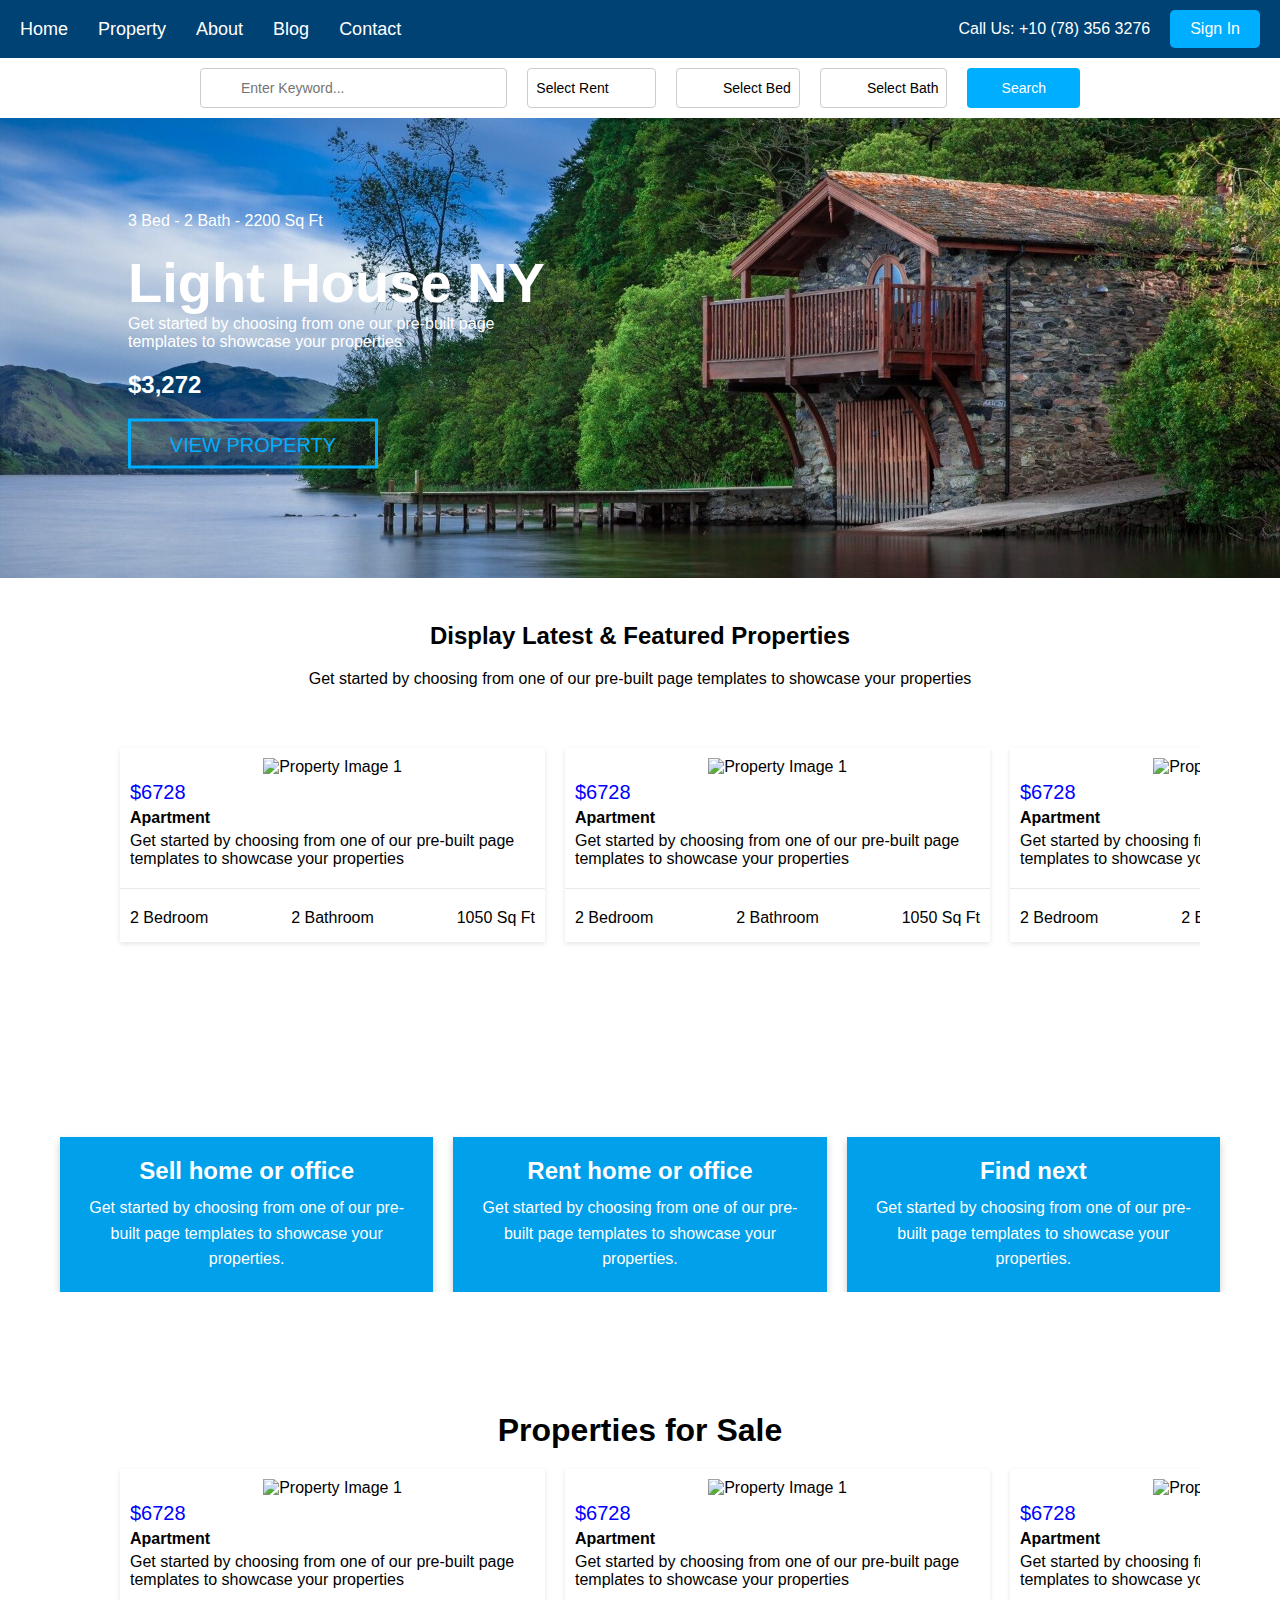
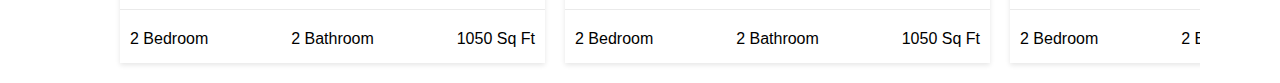
==== index.html @ e44d41e6 "added properties for sale section" ====
<!DOCTYPE html>
<html lang="en">
  <head>
    <meta charset="UTF-8" />
    <meta name="viewport" content="width=device-width, initial-scale=1.0" />
    <title>Real Estate</title>
    <link
      rel="stylesheet"
      href="https://cdnjs.cloudflare.com/ajax/libs/font-awesome/6.5.2/css/all.min.css"
      integrity="sha512-SnH5WK+bZxgPHs44uWIX+LLJAJ9/2PkPKZ5QiAj6Ta86w+fsb2TkcmfRyVX3pBnMFcV7oQPJkl9QevSCWr3W6A=="
      crossorigin="anonymous"
      referrerpolicy="no-referrer"
    />
    <link rel="stylesheet" href="./assets/style/style.css" />
  </head>
  <body>
    <header class="header">
      <nav class="main-menu">
        <ul id="navigation">
          <li><a href="index.html">Home</a></li>
          <li><a href="property.html">Property</a></li>
          <li><a href="about.html">About</a></li>
          <li><a href="blog.html">Blog</a></li>
          <li><a href="contact.html">Contact</a></li>
        </ul>
        <div class="header-contact">
          <a href="tel:+10783563276" class="header-phone"
            >Call Us: +10 (78) 356 3276</a
          >
          <a href="login.html" class="btn btn-signin">Sign In</a>
        </div>
      </nav>
    </header>
    <div class="search-area">
      <div class="input-container">
        <i class="fa-solid fa-magnifying-glass"></i>
        <input type="text" placeholder="Enter Keyword..." name="search" />
      </div>
      <div class="custom-select" id="rent-select">
        <div class="select-selected">
          <span
            >Select Rent
            <i class="fa-solid fa-caret-down"></i>
          </span>
        </div>
        <div class="select-items select-hide">
          <div>Rent1</div>
          <div>Rent2</div>
        </div>
      </div>
      <div class="custom-select" id="beds-select">
        <div class="select-selected">
          <span class="fa-solid fa-bed"></span>
          <span>Select Bed</span>
        </div>
        <div class="select-items select-hide">
          <div><span class="fa-solid fa-bed"></span> 1 Bed</div>
          <div><span class="fa-solid fa-bed"></span> 2 Beds</div>
          <div><span class="fa-solid fa-bed"></span> 3 Beds</div>
        </div>
      </div>
      <div class="custom-select" id="baths-select">
        <div class="select-selected">
          <span class="fa-solid fa-bath"></span>
          <span>Select Bath</span>
        </div>
        <div class="select-items select-hide">
          <div><span class="fa-solid fa-bath"></span> 1 Bath</div>
          <div><span class="fa-solid fa-bath"></span> 2 Baths</div>
          <div><span class="fa-solid fa-bath"></span> 3 Baths</div>
        </div>
      </div>
      <button type="submit">
        <i class="fa-solid fa-magnifying-glass"></i> Search
      </button>
    </div>
    <div class="image-container">
      <img src="./assets/images/h1_hero1.jpg" alt="" />
      <div class="image-text">
        <p>3 Bed - 2 Bath - 2200 Sq Ft</p>
        <h1>Light House NY</h1>
        <p>
          Get started by choosing from one our pre-built page <br />templates to
          showcase your properties
        </p>
        <h2>$3,272</h2>
        <button>View Property</button>
      </div>
    </div>
   
    
    <div class="properties-heading">
      <h2>Display Latest & Featured Properties</h2>
      <p>Get started by choosing from one of our pre-built page templates to showcase your properties</p>
    </div>
    <div class="properties-container">
      <div class="container">
          <div class="slider-wrapper">
            <i class="fa-solid fa-chevron-left"></i>
              <ul class="image-list">
                  <li class="image-item">
                      <img src="https://preview.colorlib.com/theme/konato/assets/img/gallery/items1.jpg" alt="Property Image 1">
                      <div class="property-info">
                          <div class="price">$6728</div>
                          <div class="type">Apartment</div>
                          <div class="description">Get started by choosing from one of our pre-built page templates to showcase your properties</div>
                         
                          <hr>
                          <div class="features">
                            <span>
                              <i class="fa-solid fa-bed"></i> 2 Bedroom</span>
                              <span><i class="fa-solid fa-bath"></i> 2 Bathroom</span>
                            <span><i class="fa-solid fa-building"></i> 1050 Sq Ft</span>
                            
                        </div>
                      </div>
                  </li><li class="image-item">
                    <img src="https://preview.colorlib.com/theme/konato/assets/img/gallery/items1.jpg" alt="Property Image 1">
                    <div class="property-info">
                        <div class="price">$6728</div>
                        <div class="type">Apartment</div>
                        <div class="description">Get started by choosing from one of our pre-built page templates to showcase your properties</div>
                       
                        <hr>
                        <div class="features">
                          <span><i class="fa-solid fa-bed"></i> 2 Bedroom</span>
                          <span><i class="fa-solid fa-bath"></i> 2 Bathroom</span>
                          <span><i class="fa-solid fa-building"></i> 1050 Sq Ft</span>
                        </div>
                    </div>
                </li>
                <li class="image-item">
                  <img src="https://preview.colorlib.com/theme/konato/assets/img/gallery/items1.jpg" alt="Property Image 1">
                  <div class="property-info">
                      <div class="price">$6728</div>
                      <div class="type">Apartment</div>
                      <div class="description">Get started by choosing from one of our pre-built page templates to showcase your properties</div>
                     
                      <hr>
                      <div class="features">
                        <span><i class="fa-solid fa-bed"></i> 2 Bedroom</span>
                        <span><i class="fa-solid fa-bath"></i> 2 Bathroom</span>
                        <span><i class="fa-solid fa-building"></i> 1050 Sq Ft</span>
                      </div>
                  </div>
              </li>
              <li class="image-item">
                <img src="https://preview.colorlib.com/theme/konato/assets/img/gallery/items1.jpg" alt="Property Image 1">
                <div class="property-info">
                    <div class="price">$6728</div>
                    <div class="type">Apartment</div>
                    <div class="description">Get started by choosing from one of our pre-built page templates to showcase your properties</div>
                    
                    <hr>
                    <div class="features">
                      <span><i class="fa-solid fa-bed"></i> 2 Bedroom</span>
                      <span><i class="fa-solid fa-bath"></i> 2 Bathroom</span>
                      <span><i class="fa-solid fa-building"></i> 1050 Sq Ft</span>
                    </div>
                </div>
            </li>
            <li class="image-item">
              <img src="https://preview.colorlib.com/theme/konato/assets/img/gallery/items1.jpg" alt="Property Image 1">
              <div class="property-info">
                  <div class="price">$6728</div>
                  <div class="type">Apartment</div>
                  <div class="description">Get started by choosing from one of our pre-built page templates to showcase your properties</div>
                  
                  <hr>
                  <div class="features">
                    <span><i class="fa-solid fa-bed"></i> 2 Bedroom</span>
                    <span><i class="fa-solid fa-bath"></i> 2 Bathroom</span>
                    <span><i class="fa-solid fa-building"></i> 1050 Sq Ft</span>
                  </div>
              </div>
          </li>
          <li class="image-item">
            <img src="https://preview.colorlib.com/theme/konato/assets/img/gallery/items1.jpg" alt="Property Image 1">
            <div class="property-info">
                <div class="price">$6728</div>
                <div class="type">Apartment</div>
                <div class="description">Get started by choosing from one of our pre-built page templates to showcase your properties</div>

                <hr>
                <div class="features">
                  <span><i class="fa-solid fa-bed"></i> 2 Bedroom</span>
                  <span><i class="fa-solid fa-bath"></i> 2 Bathroom</span>
                  <span><i class="fa-solid fa-building"></i> 1050 Sq Ft</span>
                </div>
            </div>
        </li>
      
                
              </ul>
              <i class="fa-solid fa-chevron-right"></i>
          </div>
          
      </div>
  </div>
  <section class="help-section">
    <div class="container">
      <h2 class="section-title">How we help people?</h2>
      <div class="service-boxes">
        <div class="service-box">
          <i class="fa-solid fa-building"></i>      
              <h3>Sell home or office</h3>
          <p>Get started by choosing from one of our pre-built page templates to showcase your properties.</p>
        </div>
        <div class="service-box">
          <i class="fa-solid fa-city"></i>          <h3>Rent home or office</h3>
          <p>Get started by choosing from one of our pre-built page templates to showcase your properties.</p>
        </div>
        <div class="service-box">
          <i class="fa-solid fa-landmark"></i>          <h3>Find next</h3>
          <p>Get started by choosing from one of our pre-built page templates to showcase your properties.</p>
        </div>
      </div>
    </div>
  </section>
  <section class="second">
    <h1>Properties for Sale</h1>
    <div class="properties-container">
      <div class="container">
          <div class="slider-wrapper">
            <i class="fa-solid fa-chevron-left"></i>
              <ul class="image-list">
                  <li class="image-item">
                      <img src="https://preview.colorlib.com/theme/konato/assets/img/gallery/items1.jpg" alt="Property Image 1">
                      <div class="property-info">
                          <div class="price">$6728</div>
                          <div class="type">Apartment</div>
                          <div class="description">Get started by choosing from one of our pre-built page templates to showcase your properties</div>
                         
                          <hr>
                          <div class="features">
                            <span>
                              <i class="fa-solid fa-bed"></i> 2 Bedroom</span>
                              <span><i class="fa-solid fa-bath"></i> 2 Bathroom</span>
                            <span><i class="fa-solid fa-building"></i> 1050 Sq Ft</span>
                            
                        </div>
                      </div>
                  </li><li class="image-item">
                    <img src="https://preview.colorlib.com/theme/konato/assets/img/gallery/items1.jpg" alt="Property Image 1">
                    <div class="property-info">
                        <div class="price">$6728</div>
                        <div class="type">Apartment</div>
                        <div class="description">Get started by choosing from one of our pre-built page templates to showcase your properties</div>
                       
                        <hr>
                        <div class="features">
                          <span><i class="fa-solid fa-bed"></i> 2 Bedroom</span>
                          <span><i class="fa-solid fa-bath"></i> 2 Bathroom</span>
                          <span><i class="fa-solid fa-building"></i> 1050 Sq Ft</span>
                        </div>
                    </div>
                </li>
                <li class="image-item">
                  <img src="https://preview.colorlib.com/theme/konato/assets/img/gallery/items1.jpg" alt="Property Image 1">
                  <div class="property-info">
                      <div class="price">$6728</div>
                      <div class="type">Apartment</div>
                      <div class="description">Get started by choosing from one of our pre-built page templates to showcase your properties</div>
                     
                      <hr>
                      <div class="features">
                        <span><i class="fa-solid fa-bed"></i> 2 Bedroom</span>
                        <span><i class="fa-solid fa-bath"></i> 2 Bathroom</span>
                        <span><i class="fa-solid fa-building"></i> 1050 Sq Ft</span>
                      </div>
                  </div>
              </li>
              <li class="image-item">
                <img src="https://preview.colorlib.com/theme/konato/assets/img/gallery/items1.jpg" alt="Property Image 1">
                <div class="property-info">
                    <div class="price">$6728</div>
                    <div class="type">Apartment</div>
                    <div class="description">Get started by choosing from one of our pre-built page templates to showcase your properties</div>
                    
                    <hr>
                    <div class="features">
                      <span><i class="fa-solid fa-bed"></i> 2 Bedroom</span>
                      <span><i class="fa-solid fa-bath"></i> 2 Bathroom</span>
                      <span><i class="fa-solid fa-building"></i> 1050 Sq Ft</span>
                    </div>
                </div>
            </li>
            <li class="image-item">
              <img src="https://preview.colorlib.com/theme/konato/assets/img/gallery/items1.jpg" alt="Property Image 1">
              <div class="property-info">
                  <div class="price">$6728</div>
                  <div class="type">Apartment</div>
                  <div class="description">Get started by choosing from one of our pre-built page templates to showcase your properties</div>
                  
                  <hr>
                  <div class="features">
                    <span><i class="fa-solid fa-bed"></i> 2 Bedroom</span>
                    <span><i class="fa-solid fa-bath"></i> 2 Bathroom</span>
                    <span><i class="fa-solid fa-building"></i> 1050 Sq Ft</span>
                  </div>
              </div>
          </li>
          <li class="image-item">
            <img src="https://preview.colorlib.com/theme/konato/assets/img/gallery/items1.jpg" alt="Property Image 1">
            <div class="property-info">
                <div class="price">$6728</div>
                <div class="type">Apartment</div>
                <div class="description">Get started by choosing from one of our pre-built page templates to showcase your properties</div>

                <hr>
                <div class="features">
                  <span><i class="fa-solid fa-bed"></i> 2 Bedroom</span>
                  <span><i class="fa-solid fa-bath"></i> 2 Bathroom</span>
                  <span><i class="fa-solid fa-building"></i> 1050 Sq Ft</span>
                </div>
            </div>
        </li>
      
                
              </ul>
              <i class="fa-solid fa-chevron-right"></i>
          </div>
          
      </div>
  </div>
  </section>
    <script src="./assets/script.js"></script>
  </body>
</html>
---- assets/style/style.css ----
* {
  margin: 0;
  padding: 0;
  box-sizing: border-box;
  font-family: Arial, Helvetica, sans-serif;
}

.header {
  background-color: #004274;
  padding: 10px 20px;
}

.main-menu {
  display: flex;
  justify-content: space-between;
  align-items: center;
}

#navigation {
  list-style: none;
  display: flex;
  align-items: center;
}

#navigation li {
  margin-right: 30px;
}

#navigation li a {
  color: #fff;
  text-decoration: none;
  font-size: 18px;
}

.header-contact {
  display: flex;
  align-items: center;
}

.header-phone,
.btn-signin {
  color: #fff;
  text-decoration: none;
}

.header-phone {
  margin-right: 20px;
}

.btn-signin {
  background-color: #00aeff;
  padding: 10px 20px;
  border-radius: 5px;
}

#navigation li a:hover,
.btn-signin:hover {
  background-color: #00aeff;
}

.search-area {
  padding: 10px;
  display: flex;
  justify-content: space-between;
  align-items: center;
  gap: 20px;
  margin: 0 auto;
  max-width: 900px;
}

.input-container {
  position: relative;
  flex-grow: 2;
}

.input-container .fa-magnifying-glass {
  position: absolute;
  left: 10px;
  top: 50%;
  transform: translateY(-50%);
  color: #ccc;
}

.search-area input[type="text"] {
  padding: 8px 8px 8px 30px;
  border: 1px solid #ccc;
  font-size: 14px;
  padding-left: 40px;
  width: 100%;
  border-radius: 4px;
  height: 40px;
}

.custom-select {
  position: relative;
  min-width: 100px;
  flex-grow: 1;
}

.select-selected {
  padding: 8px;
  height: 40px;
  border-radius: 4px;

  border: 1px solid #ccc;
  background-color: #ffffff;
  display: flex;
  align-items: center;
  justify-content: space-between;
  font-size: 14px;
  cursor: pointer;
}

.custom-select:hover .select-items {
  display: block;
}

.select-items {
  display: none;
  position: absolute;
  background-color: #fff;
  border: 1px solid #ccc;
  border-radius: 4px;
  box-shadow: 0 4px 8px rgba(0, 0, 0, 0.2);
  z-index: 99;
  top: 100%;
  width: 100%;
  left: 0;
  max-height: 120px;
  overflow-y: auto;
}

.select-items div {
  height: auto;
  padding: 8px;
  cursor: pointer;
}

.select-items div:hover {
  background-color: rgba(0, 0, 0, 0.1);
}

.search-area button {
  background-color: #00aeff;
  color: white;
  border: none;
  padding: 8px 15px;
  height: 40px;
  border-radius: 4px;
  cursor: pointer;
  font-size: 14px;
  flex-grow: 1;
}

.search-area button:hover {
  background-color: #00aeff;
}
.image-container {
  position: relative;
  width: 100%;
}

.image-container img {
  width: 100%;
  height: auto;
}

.image-text {
  position: absolute;
  top: 50%;
  left: 10%;
  transform: translateY(-50%);
  color: white;
  text-align: left;
}

.image-text h1 {
  font-size: 3.5em;
}
.image-text .image-text h1,
.image-text p,
.image-text h2,
.image-text button {
  margin-bottom: 20px;
}

.image-text button {
  display: block;
  width: 250px;
  height: 50px;
  line-height: 46px;
  text-decoration: none;
  text-align: center;
  border: 3px solid #00aeff;
  color: #00aeff;
  font-size: 20px;
  font-family: arial;
  position: relative;
  overflow: hidden;
  background: transparent;
  text-transform: uppercase;
  transition: all 0.35s;
}

.image-text button:before,
.image-text button:after {
  position: absolute;
  content: "";
  width: 100%;
  height: 100%;
  top: -100%;
  left: 0;
  background: #00aeff;
  z-index: -1;
  transition: all 0.35s;
}

.image-text button:before {
  opacity: 0.5;
}

.image-text button:after {
  transition-delay: 0.2s;
}

.image-text button:hover {
  color: #fff;
}
.properties-heading{
  text-align: center;
  margin: 40px 0;
p{
  margin-top: 20px;
}

}

.image-text button:hover:before,
.image-text button:hover:after {
  top: 0;
}
.container {
  max-width: 1200px;
  margin: auto;
  overflow: hidden;
  position: relative;
}

.slider-wrapper {
  display: flex;
  align-items: center;
  position: relative;
  margin: 0 20px; 
}

.image-list {
  display: flex;
  overflow-x: auto;
  padding: 20px 40px; 
  align-items: center;
  gap: 20px;
}

.image-list::-webkit-scrollbar {
  display: none;
}

.image-item {
  flex: 0 0 auto;
  width: 425px;
  box-shadow: 0 2px 5px rgba(0, 0, 0, 0.1);
  padding: 10px;
  display: flex;
  flex-direction: column;
  align-items: center;
  justify-content: space-between;
}

.property-info {
  text-align: left;
  /* width: 100%; */
}
.property-info hr {
  width: calc(100% + 20px); 
  margin-left: -10px; 
  border: 0;
  height: 1px;
  background-color: #eaeaea; 
  margin-top: 20px; 
  margin-bottom: 20px; 
}
.price, .type, .description, .features {
  margin-bottom: 5px;
  margin-top: 5px;
}
.price{
  color: blue;
  font-size: 20px;
}
.type{
  font-weight: bolder;
}
.fa-chevron-left, .fa-chevron-right {
  position: absolute;
  top: 50%;
  z-index: 5;
  color: #000;
  font-size: 24px;
  cursor: pointer;
  user-select: none; 
  transform: translateY(-50%);
}
.features{
  display: flex;
  justify-content: space-between;
  span{
    font-weight: lighter;
  }
}
/* .hr {
  width: 100%; 
  border-top: 1px solid #ccc;
  margin-top: 10px;
} */

.fa-chevron-left {
  left: -20px; 
}

.fa-chevron-right {
  right: -20px; 
}
@media only screen and (max-width: 1023px) {
  .slider-wrapper {
    margin: 0; 
  }

  .image-list {
    padding: 20px 20px; 
  }

  .image-item {
    width: 100%; 
  }

  .fa-chevron-left, .fa-chevron-right {
    font-size: 20px; 
    left: 10px; 
    right: 10px;
  }
}
.help-section {
  margin-top: 50px;
  background: url('https://linkplay.co/image/solutions/homeaudio/roxanne-joncas-582452-unsplash-1920x540-overlay.jpg') no-repeat center center/cover;
  color: white;
  padding: 50px 0;
  text-align: center;
}

.container {
  max-width: 1200px;
  margin: 0 auto;
  padding: 0 20px;
}

.section-title {
  margin-bottom: 30px;
  font-size: 2.5rem;
}

.service-boxes {
  display: flex;
  justify-content: center; 
  align-items: stretch; 
margin: -10px;
}

.service-box {
  background-color: #00A0EB; 
  padding: 20px; 
  margin: 10px; 
  flex-basis: calc(33.333% - 20px); 
  box-shadow: 0 4px 8px rgba(0, 0, 0, 0.2); 
  color: white; 
  transition: transform 0.3s ease; 
}

.service-box:hover {
  transform: translateY(-5px); 
  box-shadow: 0 10px 20px rgba(0, 0, 0, 0.3); 
}



.service-box i {
  font-size: 4rem; 
  margin-bottom: 15px; 
  color: white; 
}
.service-icon {
  max-width: 100px;
  margin-bottom: 10px;
}

.service-box h3 {
  font-size: 1.5rem;
  margin-bottom: 10px;
}

.service-box p {
  font-size: 1rem;
  line-height: 1.6;
}

@media (max-width: 960px) {
  .service-boxes {
    flex-direction: column;
  }
  
  .service-box {
    margin-bottom: 20px;
  }
}
.second{
  text-align: center;
  margin-top: 70px;
  h1{
    font-size: xx-large;
  }
}
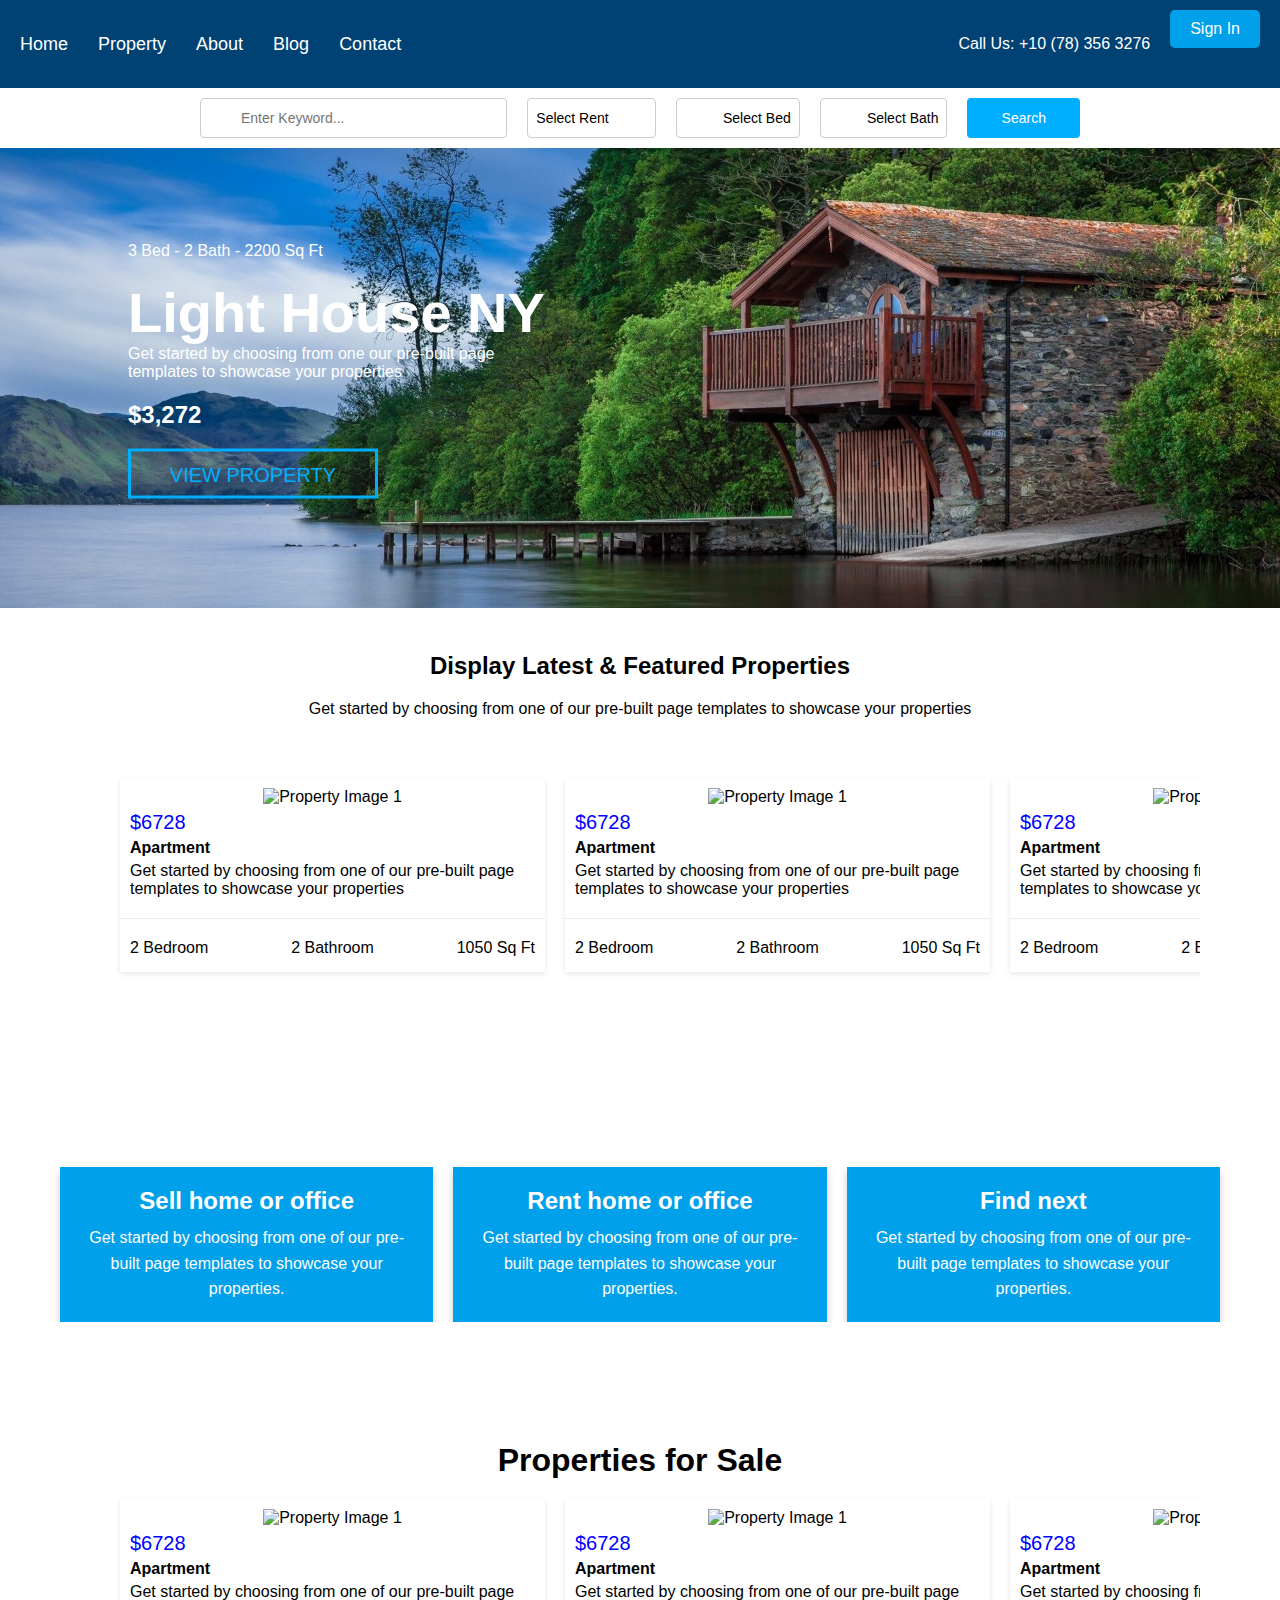
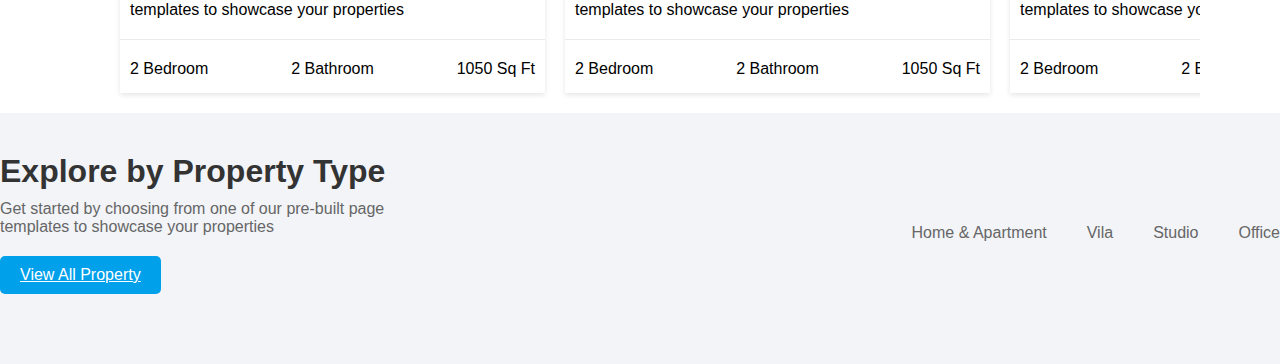
==== commit e59e2e41: "added new section" ====
--- a/index.html
+++ b/index.html
@@ -324,6 +324,34 @@
       </div>
   </div>
   </section>
+  <div class="explore-section">
+    <div class="content">
+      <h2>Explore by Property Type</h2>
+      <p>Get started by choosing from one of our pre-built page <br> templates to showcase your properties</p>
+      <a href="#" class="btn">View All Property</a>
+    </div>
+  
+  
+    <div class="property-types">
+      <div class="property-item">
+        <i class="fa-solid fa-house"></i>      
+          <p>Home & Apartment</p>
+      </div>
+      <div class="property-item">
+        <i class="fa-regular fa-building"></i>
+        <p>Vila</p>
+      </div>
+      <div class="property-item">
+        <i class="fa-solid fa-microphone-lines"></i>
+                <p>Studio</p>
+      </div>
+      <div class="property-item">
+        <i class="fa-solid fa-briefcase"></i>  
+              <p>Office</p>
+      </div>
+    </div>
+  </div>
+  
     <script src="./assets/script.js"></script>
   </body>
 </html>
--- a/assets/style/style.css
+++ b/assets/style/style.css
@@ -427,4 +427,81 @@
   h1{
     font-size: xx-large;
   }
+}
+.explore-section {
+  background-color: #F2F4F8;
+  padding: 40px 0;
+  display: flex;
+  align-items: center;
+  justify-content: space-between;
+}
+
+.explore-section .content {
+  text-align: left;
+  max-width: 50%;
+}
+
+.explore-section h2 {
+  color: #333;
+  font-size: 2rem;
+  margin-bottom: 10px;
+}
+
+.explore-section p {
+  color: #666;
+  margin-bottom: 20px;
+}
+
+.btn {
+  display: inline-block;
+  background-color: #00A0EB;
+  color: white;
+  padding: 10px 20px;
+  margin-bottom: 30px;
+  border-radius: 5px;
+  text-align: center;
+  transition: background-color 0.3s ease;
+}
+
+.btn:hover {
+  background-color: #008dcf;
+}
+
+.property-types {
+  display: flex;
+  flex-wrap: wrap;
+  gap: 40px;
+  max-width: 50%;
+  justify-content: flex-start;
+}
+
+.property-item {
+  display: flex;
+  flex-direction: column;
+  align-items: center;
+}
+
+.property-item i {
+  font-size: 3rem;
+  margin-bottom: 10px;
+}
+
+.property-item p {
+  text-align: center;
+}
+
+@media (max-width: 768px) {
+  .explore-section {
+    flex-direction: column;
+  }
+
+  .explore-section .content,
+  .property-types {
+    max-width: 100%;
+    text-align: center;
+  }
+
+  .property-types {
+    justify-content: center;
+  }
 }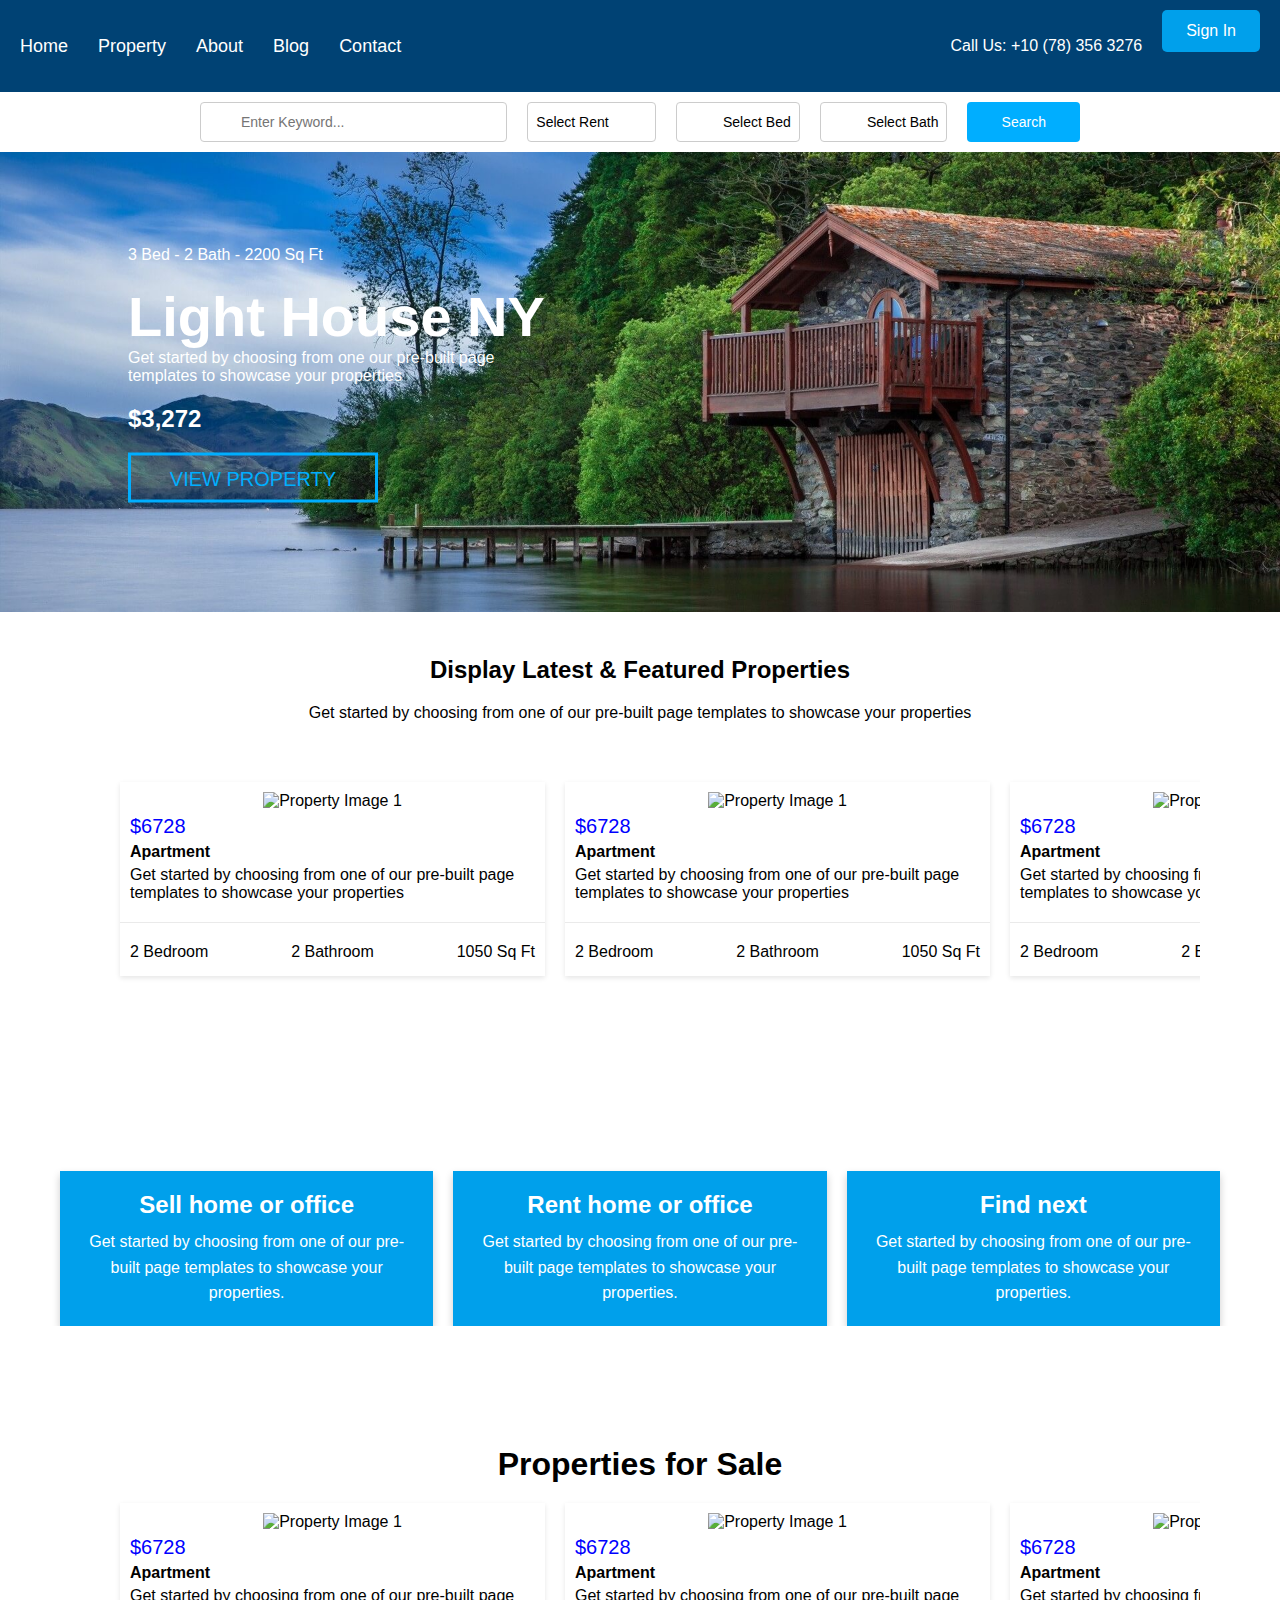
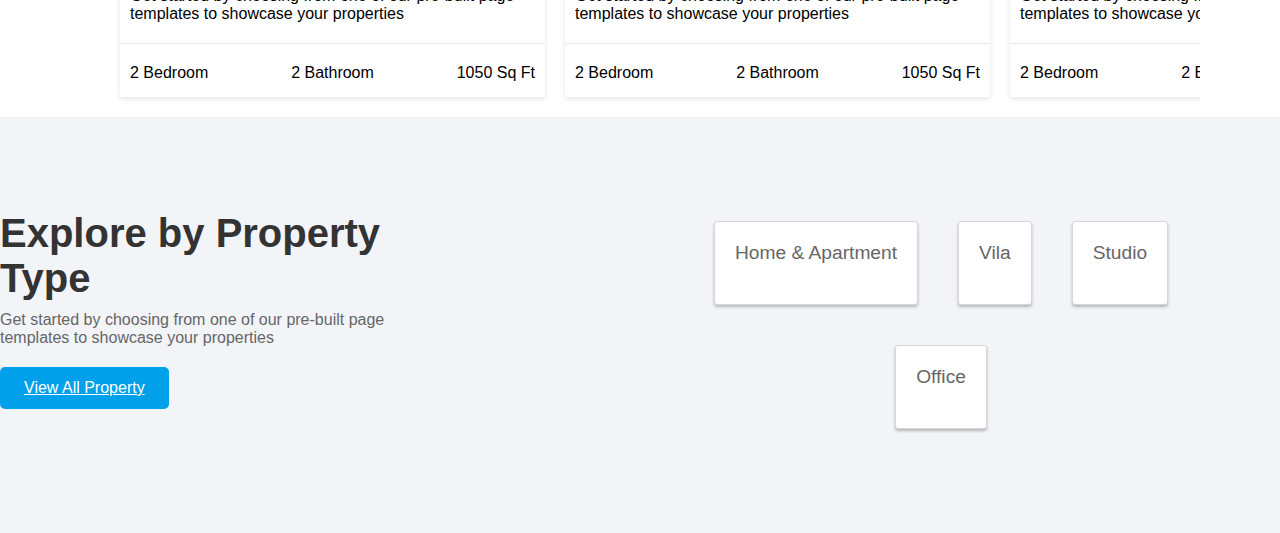
==== commit 6ecd0753: "added new section2" ====
--- a/index.html
+++ b/index.html
@@ -11,6 +11,8 @@
       crossorigin="anonymous"
       referrerpolicy="no-referrer"
     />
+    <link href="https://fonts.googleapis.com/css?family=Inconsolata" rel="stylesheet">
+
     <link rel="stylesheet" href="./assets/style/style.css" />
   </head>
   <body>
@@ -324,33 +326,33 @@
       </div>
   </div>
   </section>
-  <div class="explore-section">
+<div class="explore-section">
     <div class="content">
-      <h2>Explore by Property Type</h2>
-      <p>Get started by choosing from one of our pre-built page <br> templates to showcase your properties</p>
-      <a href="#" class="btn">View All Property</a>
-    </div>
-  
-  
+        <h2>Explore by Property Type</h2>
+        <p>Get started by choosing from one of our pre-built page <br> templates to showcase your properties</p>
+        <a href="#" class="btn">View All Property</a>
+    </div>
+
     <div class="property-types">
-      <div class="property-item">
-        <i class="fa-solid fa-house"></i>      
-          <p>Home & Apartment</p>
-      </div>
-      <div class="property-item">
-        <i class="fa-regular fa-building"></i>
-        <p>Vila</p>
-      </div>
-      <div class="property-item">
-        <i class="fa-solid fa-microphone-lines"></i>
-                <p>Studio</p>
-      </div>
-      <div class="property-item">
-        <i class="fa-solid fa-briefcase"></i>  
-              <p>Office</p>
-      </div>
-    </div>
-  </div>
+        <div class="property-item">
+            <i class="fa-solid fa-house"></i>      
+            <p>Home & Apartment</p>
+        </div>
+        <div class="property-item">
+            <i class="fa-regular fa-building"></i>
+            <p>Vila</p>
+        </div>
+        <div class="property-item">
+            <i class="fa-solid fa-microphone-lines"></i>
+            <p>Studio</p>
+        </div>
+        <div class="property-item">
+            <i class="fa-solid fa-briefcase"></i>  
+            <p>Office</p>
+        </div>
+    </div>
+</div>
+
   
     <script src="./assets/script.js"></script>
   </body>
--- a/assets/style/style.css
+++ b/assets/style/style.css
@@ -432,8 +432,9 @@
   background-color: #F2F4F8;
   padding: 40px 0;
   display: flex;
-  align-items: center;
-  justify-content: space-between;
+  gap: 150px;
+  align-items: center;
+  justify-content: center;
 }
 
 .explore-section .content {
@@ -443,7 +444,7 @@
 
 .explore-section h2 {
   color: #333;
-  font-size: 2rem;
+  font-size: 2.5rem; 
   margin-bottom: 10px;
 }
 
@@ -456,7 +457,7 @@
   display: inline-block;
   background-color: #00A0EB;
   color: white;
-  padding: 10px 20px;
+  padding: 12px 24px;
   margin-bottom: 30px;
   border-radius: 5px;
   text-align: center;
@@ -468,26 +469,44 @@
 }
 
 .property-types {
+  
   display: flex;
   flex-wrap: wrap;
   gap: 40px;
   max-width: 50%;
-  justify-content: flex-start;
+  justify-content: center;
+  margin: 5%; 
 }
 
 .property-item {
-  display: flex;
-  flex-direction: column;
-  align-items: center;
+  background: white;
+  padding: 20px;
+  border: 1px solid #d6d6d6;
+  border-radius: 3px;
+  transition: transform 0.2s, filter 0.2s, opacity 0.2s;
+  box-shadow: 0 2px 3px rgba(0, 0, 0, 0.25);
 }
 
 .property-item i {
-  font-size: 3rem;
+  font-size: 3.5rem;
   margin-bottom: 10px;
 }
 
 .property-item p {
   text-align: center;
+  font-size: 1.2rem; 
+}
+.property-types:hover .property-item {
+  filter: blur(3px);
+  opacity: 0.5;
+  transform: scale(0.98);
+  box-shadow: none;
+}
+.property-types .property-item:hover {
+  transform: scale(1);
+  filter: blur(0px);
+  opacity: 1;
+  box-shadow: 0 8px 20px rgba(0, 0, 0, 0.125);
 }
 
 @media (max-width: 768px) {
@@ -504,4 +523,4 @@
   .property-types {
     justify-content: center;
   }
-}+}
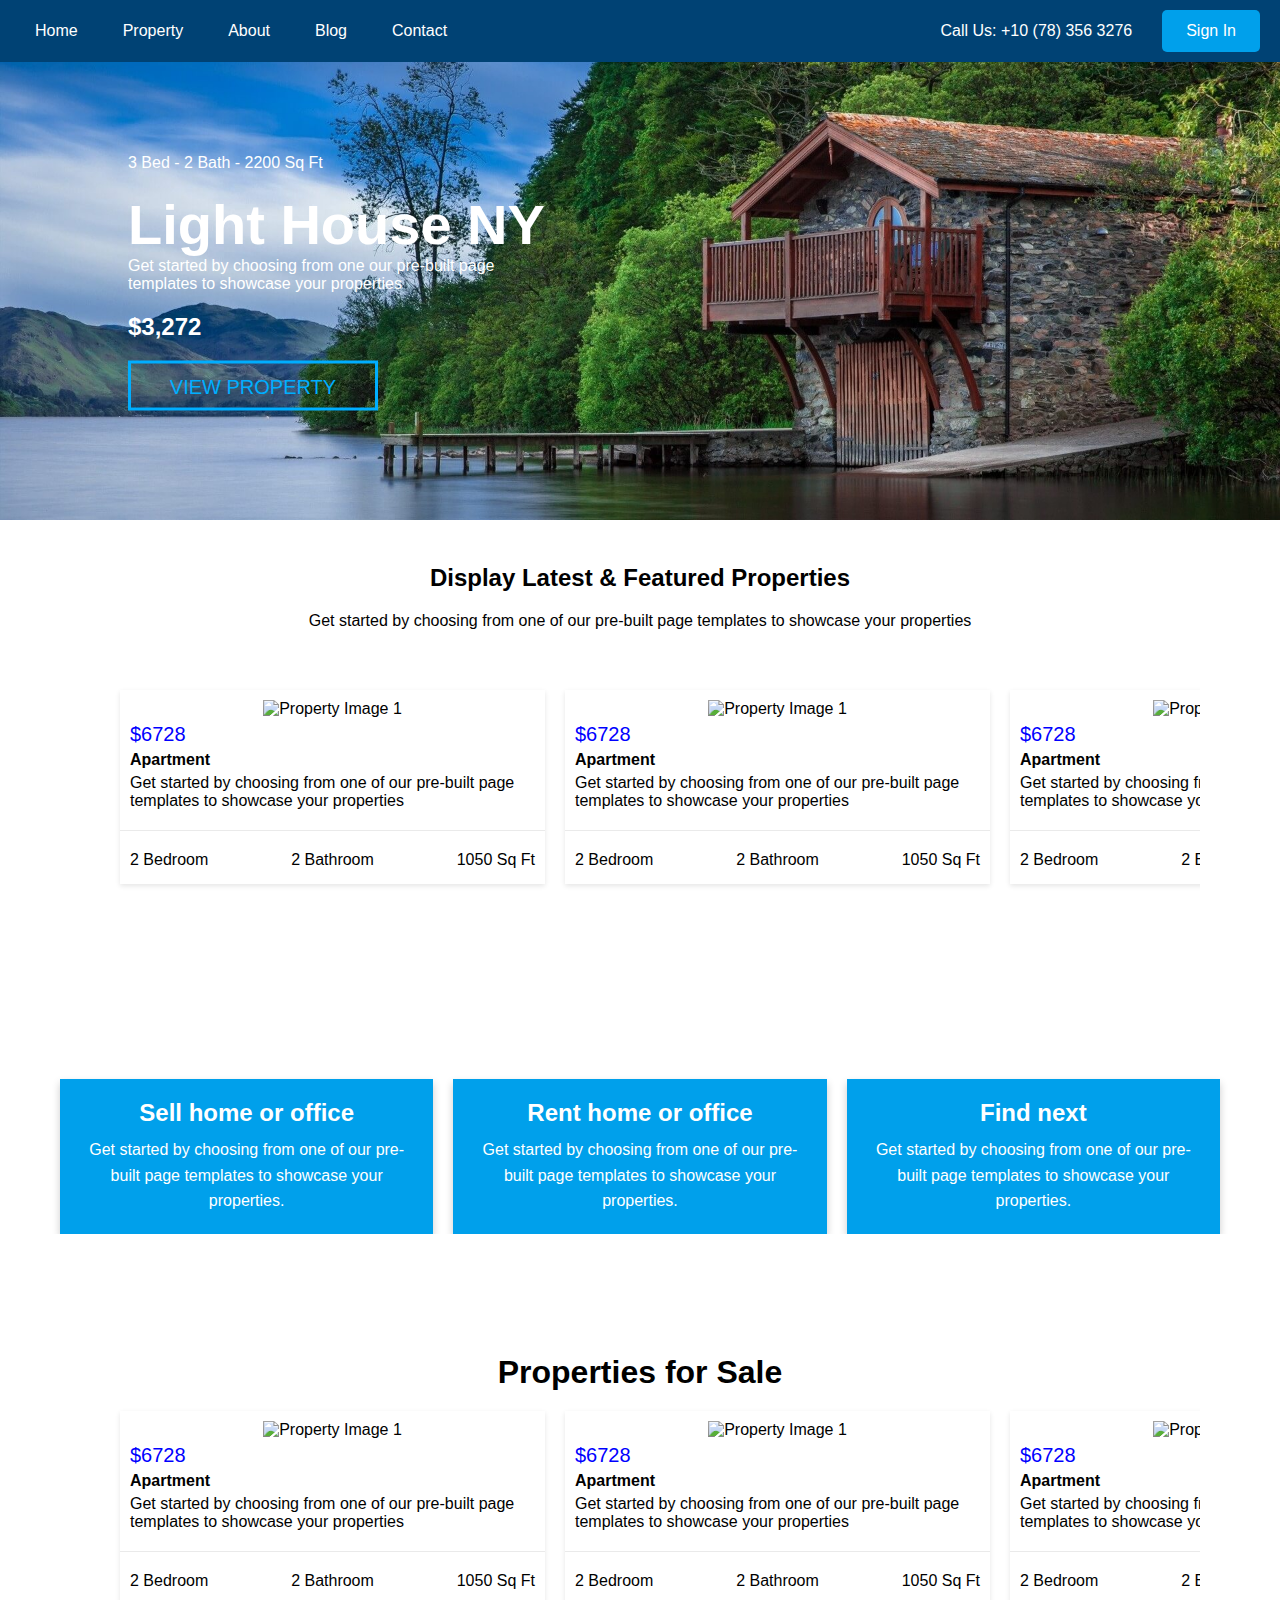
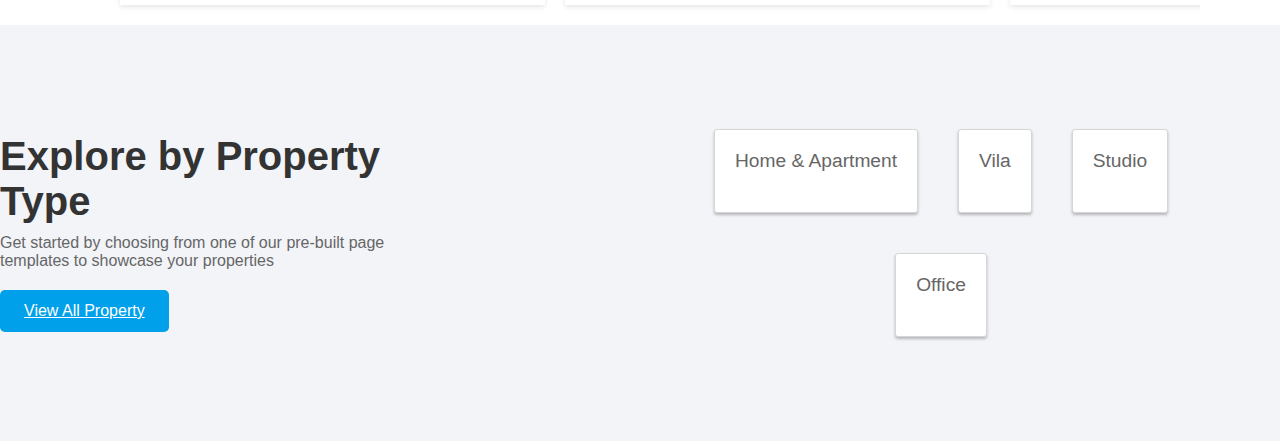
==== commit 4711a3fb: "fixed issue with header" ====
--- a/index.html
+++ b/index.html
@@ -29,7 +29,7 @@
           <a href="tel:+10783563276" class="header-phone"
             >Call Us: +10 (78) 356 3276</a
           >
-          <a href="login.html" class="btn btn-signin">Sign In</a>
+          <a href="login.html" class="btn sign-in-button">Sign In</a>
         </div>
       </nav>
     </header>
--- a/assets/style/style.css
+++ b/assets/style/style.css
@@ -4,10 +4,17 @@
   box-sizing: border-box;
   font-family: Arial, Helvetica, sans-serif;
 }
-
+.body{
+  padding-top: 60px;
+}
 .header {
   background-color: #004274;
   padding: 10px 20px;
+  position: fixed;
+  width: 100%;
+  top: 0;
+  left: 0;
+  z-index: 1000;
 }
 
 .main-menu {
@@ -17,19 +24,19 @@
 }
 
 #navigation {
+  display: flex;
+  align-items: center;
   list-style: none;
-  display: flex;
-  align-items: center;
 }
 
 #navigation li {
-  margin-right: 30px;
+  margin-right: 15px;
 }
 
 #navigation li a {
   color: #fff;
   text-decoration: none;
-  font-size: 18px;
+  padding: 5px 15px; /* Uniform padding to help alignment */
 }
 
 .header-contact {
@@ -38,25 +45,26 @@
 }
 
 .header-phone,
-.btn-signin {
+.sign-in-button { /* Unique class */
   color: #fff;
   text-decoration: none;
+  padding: 5px 10px;
 }
 
 .header-phone {
   margin-right: 20px;
 }
 
-.btn-signin {
+.sign-in-button { /* Ensuring unique styling for the sign-in button */
   background-color: #00aeff;
-  padding: 10px 20px;
   border-radius: 5px;
-}
-
-#navigation li a:hover,
-.btn-signin:hover {
-  background-color: #00aeff;
-}
+  padding: 5px 15px; /* Consistent with link padding for uniform appearance */
+}
+
+.sign-in-button:hover {
+  background-color: #008dcf; /* Darker shade on hover */
+}
+
 
 .search-area {
   padding: 10px;
@@ -458,7 +466,6 @@
   background-color: #00A0EB;
   color: white;
   padding: 12px 24px;
-  margin-bottom: 30px;
   border-radius: 5px;
   text-align: center;
   transition: background-color 0.3s ease;
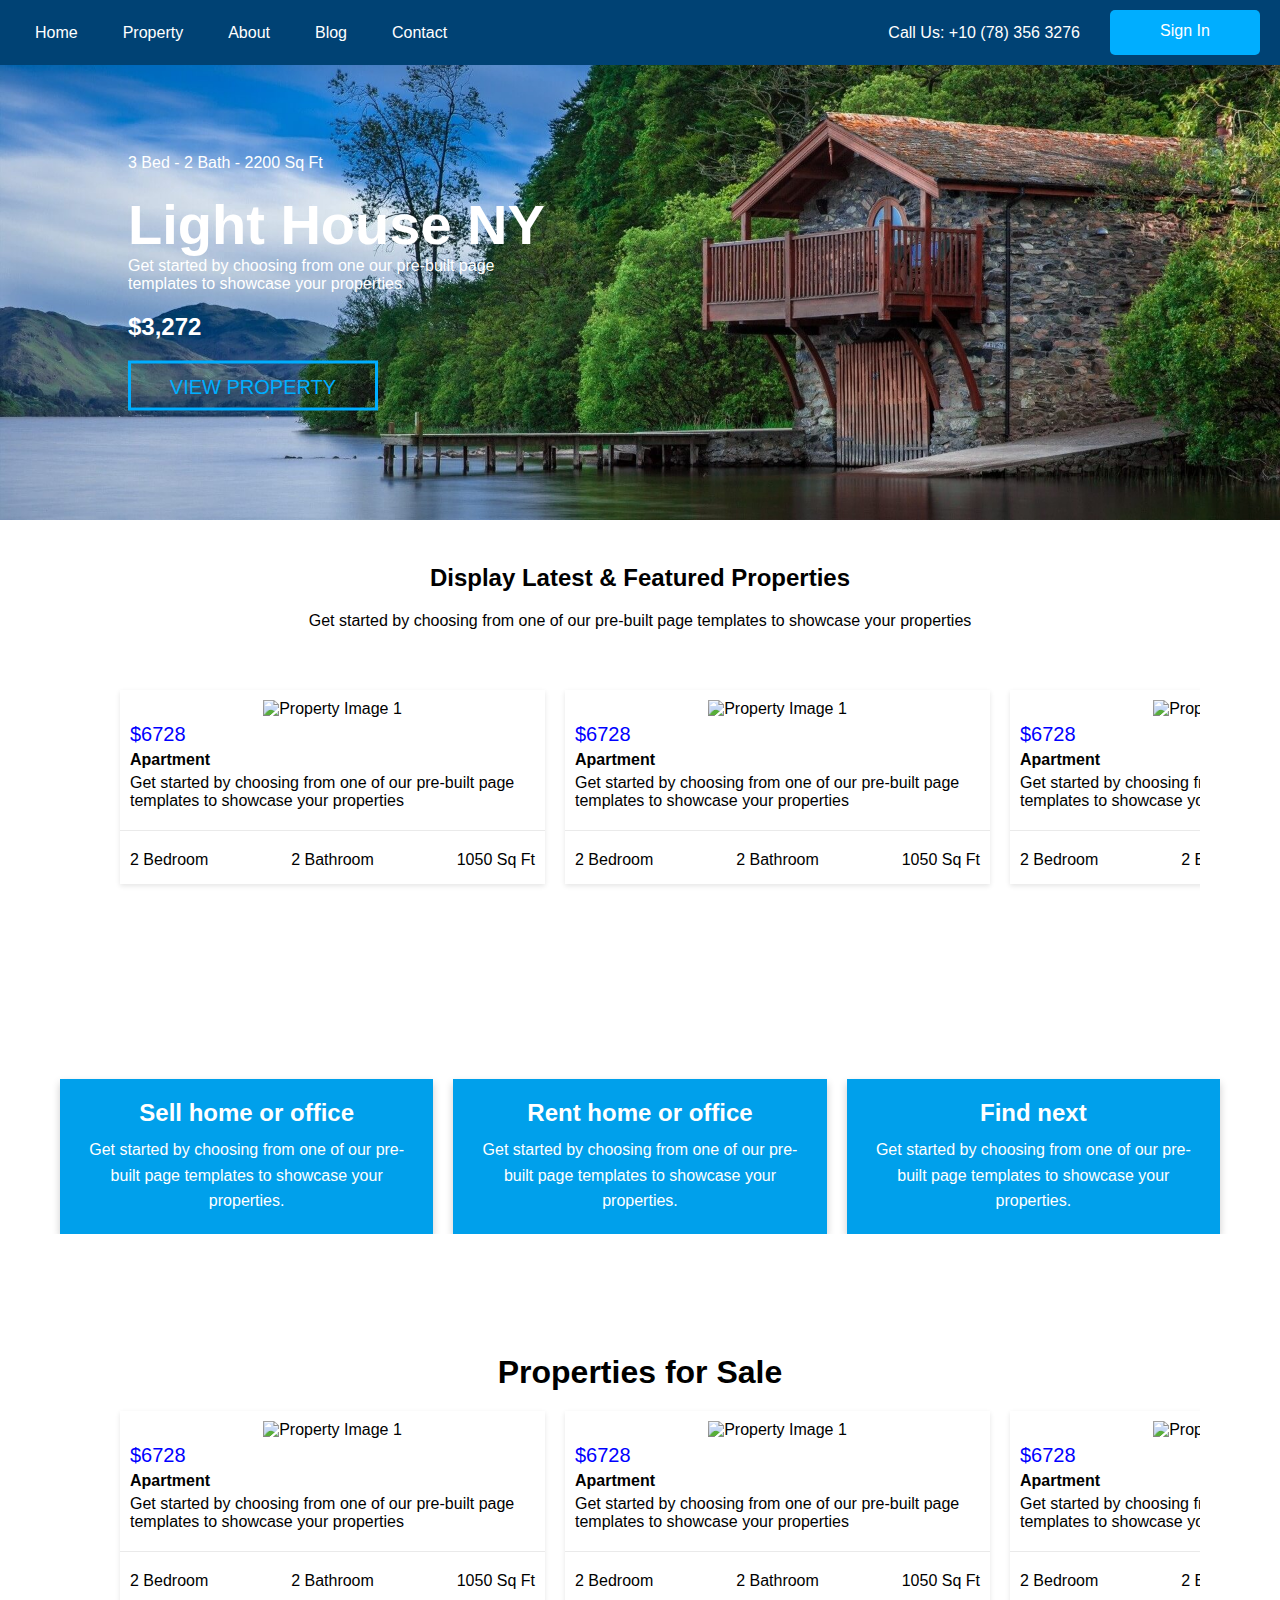
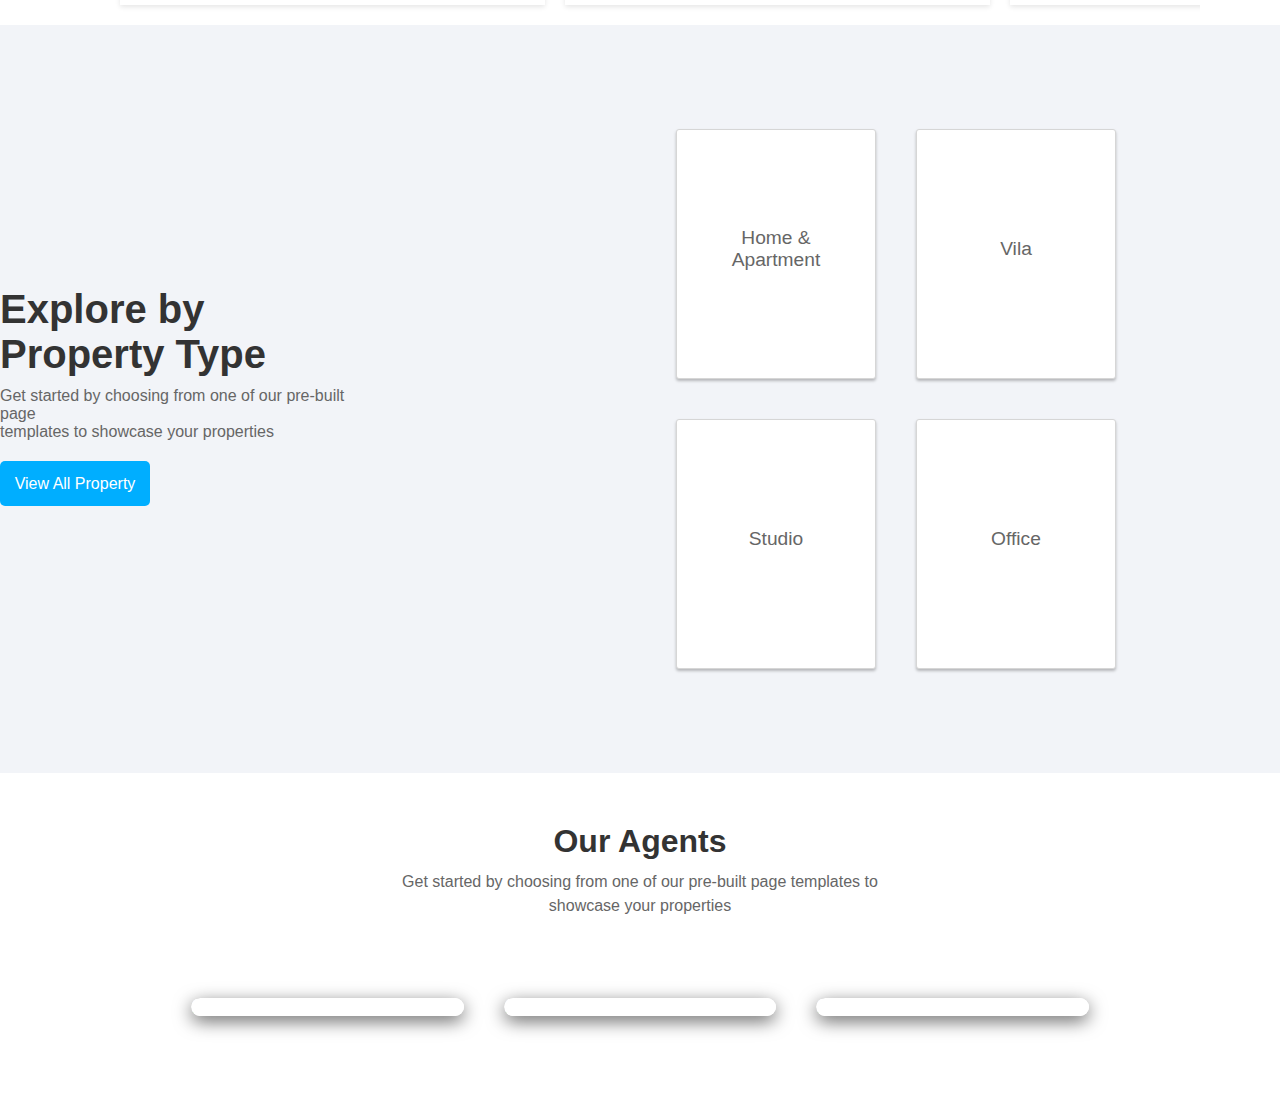
==== commit 233e3b7b: "added new section our agents" ====
--- a/index.html
+++ b/index.html
@@ -330,8 +330,8 @@
     <div class="content">
         <h2>Explore by Property Type</h2>
         <p>Get started by choosing from one of our pre-built page <br> templates to showcase your properties</p>
-        <a href="#" class="btn">View All Property</a>
-    </div>
+        <a href="#" class="btn"><span class="btn-text">View All Property</span><i class="fa-solid fa-right-long arrow"></i></a>
+      </div>
 
     <div class="property-types">
         <div class="property-item">
@@ -352,8 +352,117 @@
         </div>
     </div>
 </div>
+<div class="context-agent">
+  <h1>Our Agents</h1>
+  <p>Get started by choosing from one of our pre-built page templates to <br> showcase your properties
+  </p>
+</div>
+<div class="agent-container">
+  
+  <div class="agent-card-wrapper">
+    <div class="agent-card">
+      <div class="agent-card-image">
+        <img src="https://preview.colorlib.com/theme/konato/assets/img/gallery/team3.jpg" alt="agent profile">
+      </div>
+      <ul class="agent-social-icons">
+        
+          <li>
+            <a href="">
+              <i class="fab fa-facebook-f"></i>
+            </a>
+          </li>
+          <li>
+            <a href="">
+              <i class="fab fa-instagram"></i>
+            </a>
+          </li>
+          <li>
+            <a href="">
+              <i class="fab fa-twitter"></i>
+            </a>
+          </li>
+          <li>
+            <a href="">
+              <i class="fab fa-dribbble"></i>
+            </a>
+          </li>
+        </ul>
+      
+      <div class="agent-details">
+        <h2>Holly Graham<br><span class="agent-job-title">Real Estate Agent</span></h2>
+      </div>
+    </div>
+  </div>
+  <div class="agent-card-wrapper">
+    <div class="agent-card">
+      <div class="agent-card-image">
+        <img src="https://preview.colorlib.com/theme/konato/assets/img/gallery/team4.jpg" alt="agent profile">
+      </div>
+      <ul class="agent-social-icons">
+        
+          <li>
+            <a href="">
+              <i class="fab fa-facebook-f"></i>
+            </a>
+          </li>
+          <li>
+            <a href="">
+              <i class="fab fa-instagram"></i>
+            </a>
+          </li>
+          <li>
+            <a href="">
+              <i class="fab fa-twitter"></i>
+            </a>
+          </li>
+          <li>
+            <a href="">
+              <i class="fab fa-dribbble"></i>
+            </a>
+          </li>
+        </ul>
+      
+      <div class="agent-details">
+        <h2>Holly Graham<br><span class="agent-job-title">Real Estate Agent</span></h2>
+      </div>
+    </div>
+  </div>  <div class="agent-card-wrapper">
+    <div class="agent-card">
+      <div class="agent-card-image">
+        <img src="https://preview.colorlib.com/theme/konato/assets/img/gallery/team1.jpg" alt="agent profile">
+      </div>
+      <ul class="agent-social-icons">
+        
+          <li>
+            <a href="">
+              <i class="fab fa-facebook-f"></i>
+            </a>
+          </li>
+          <li>
+            <a href="">
+              <i class="fab fa-instagram"></i>
+            </a>
+          </li>
+          <li>
+            <a href="">
+              <i class="fab fa-twitter"></i>
+            </a>
+          </li>
+          <li>
+            <a href="">
+              <i class="fab fa-dribbble"></i>
+            </a>
+          </li>
+        </ul>
+      
+      <div class="agent-details">
+        <h2>Holly Graham<br><span class="agent-job-title">Real Estate Agent</span></h2>
+      </div>
+    </div>
+  </div> 
+  </div>
+</div>
 
-  
     <script src="./assets/script.js"></script>
   </body>
 </html>
--- a/assets/style/style.css
+++ b/assets/style/style.css
@@ -36,7 +36,7 @@
 #navigation li a {
   color: #fff;
   text-decoration: none;
-  padding: 5px 15px; /* Uniform padding to help alignment */
+  padding: 5px 15px; 
 }
 
 .header-contact {
@@ -45,7 +45,7 @@
 }
 
 .header-phone,
-.sign-in-button { /* Unique class */
+.sign-in-button { 
   color: #fff;
   text-decoration: none;
   padding: 5px 10px;
@@ -55,14 +55,14 @@
   margin-right: 20px;
 }
 
-.sign-in-button { /* Ensuring unique styling for the sign-in button */
+.sign-in-button { 
   background-color: #00aeff;
   border-radius: 5px;
-  padding: 5px 15px; /* Consistent with link padding for uniform appearance */
+  padding: 5px 15px; 
 }
 
 .sign-in-button:hover {
-  background-color: #008dcf; /* Darker shade on hover */
+  background-color: #008dcf; 
 }
 
 
@@ -452,7 +452,7 @@
 
 .explore-section h2 {
   color: #333;
-  font-size: 2.5rem; 
+  font-size: 2.5rem;
   margin-bottom: 10px;
 }
 
@@ -463,34 +463,75 @@
 
 .btn {
   display: inline-block;
-  background-color: #00A0EB;
+  background-color: #00AEFF;
   color: white;
   padding: 12px 24px;
   border-radius: 5px;
   text-align: center;
   transition: background-color 0.3s ease;
+  text-decoration: none; 
+  position: relative; 
+  overflow: hidden; 
+  min-width: 150px; 
+  height: 45px;
+}
+
+.btn-text, .arrow {
+  transition: opacity 0.3s ease;
+  position: absolute;
+  top: 50%;
+  transform: translateY(-50%);
+  width: 100%;
+  text-align: center;
+}
+
+.btn-text {
+  left: 0;
+  opacity: 1; 
+}
+
+.arrow {
+  left: 0;
+  opacity: 0; 
+  display: block; 
+}
+
+.btn:hover .btn-text {
+  opacity: 0; 
+}
+
+.btn:hover .arrow {
+  opacity: 1; 
 }
 
 .btn:hover {
   background-color: #008dcf;
 }
 
+
+
+
 .property-types {
-  
   display: flex;
   flex-wrap: wrap;
   gap: 40px;
   max-width: 50%;
   justify-content: center;
-  margin: 5%; 
+  margin: 5%;
 }
 
 .property-item {
   background: white;
   padding: 20px;
+  width: 200px; 
+  height: 250px; 
+  display: flex;
+  flex-direction: column;
+  align-items: center;
+  justify-content: center;
   border: 1px solid #d6d6d6;
   border-radius: 3px;
-  transition: transform 0.2s, filter 0.2s, opacity 0.2s;
+  transition: background-color 0.3s ease, transform 0.2s ease, box-shadow 0.2s ease;
   box-shadow: 0 2px 3px rgba(0, 0, 0, 0.25);
 }
 
@@ -501,19 +542,13 @@
 
 .property-item p {
   text-align: center;
-  font-size: 1.2rem; 
-}
-.property-types:hover .property-item {
-  filter: blur(3px);
-  opacity: 0.5;
-  transform: scale(0.98);
-  box-shadow: none;
-}
+  font-size: 1.2rem;
+}
+
 .property-types .property-item:hover {
-  transform: scale(1);
-  filter: blur(0px);
-  opacity: 1;
-  box-shadow: 0 8px 20px rgba(0, 0, 0, 0.125);
+  background-color: lightgray; 
+  transform: scale(1.05); 
+  box-shadow: 0 8px 20px rgba(0, 0, 0, 0.15); 
 }
 
 @media (max-width: 768px) {
@@ -530,4 +565,125 @@
   .property-types {
     justify-content: center;
   }
-}
+
+  .property-item {
+    width: 100%; 
+    height: auto; 
+  }
+}
+.context-agent {
+  text-align: center;
+  margin-top: 50px;
+}
+
+.context-agent h1 {
+  font-size: 2rem; 
+  font-weight: bolder;
+  color: #333; 
+}
+
+.context-agent p {
+  font-size: 1rem; 
+  color: #666; 
+  font-weight: lighter;
+  margin-top: 10px;
+  line-height: 1.5;
+}
+.agent-container {
+  display: flex;
+  flex-wrap: wrap;
+  justify-content: center;
+  align-items: center;
+  gap: 20px;
+  margin: 70px auto;
+  max-width: 1200px;
+  padding: 0 15px;
+}
+
+.agent-card-wrapper {
+  flex: 0 1 calc(25% - 20px);
+  margin: 10px;
+  box-shadow: 0 5px 18px rgba(0, 0, 0, 0.6);
+  border-radius: 10px;
+  overflow: hidden;
+}
+
+.agent-card {
+  position: relative;
+  width: 100%;
+  height: 100%;
+  transition: transform 0.5s ease-in-out;
+}
+
+.agent-card-image {
+  width: 100%;
+  height: 60%;
+  overflow: hidden;
+  transition: .5s;
+}
+
+.agent-card:hover .agent-card-image img {
+  opacity: 0.3;
+}
+
+.agent-social-icons {
+  display: none;
+  position: absolute;
+  top: 50%;
+  left: 50%;
+  transform: translate(-50%, -50%);
+  list-style: none;
+  padding: 0;
+}
+
+.agent-card:hover .agent-social-icons {
+  display: flex;
+}
+
+.agent-social-icons li a {
+  display: flex;
+  align-items: center;
+  justify-content: center;
+  width: 40px;
+  height: 40px;
+  border-radius: 50%;
+  background-color: #fff;
+  margin: 0 5px;
+  color: #333;
+  text-decoration: none;
+}
+
+.agent-details {
+  position: absolute;
+  bottom: 0;
+  width: 100%;
+  padding: 20px;
+  background: #fff;
+  text-align: center;
+  transition: all .5s ease-in-out;
+}
+
+.agent-details h2 {
+  margin: 0;
+}
+
+.agent-job-title {
+  display: block;
+  color: #666;
+}
+
+.agent-card:hover .agent-details {
+  transform: translateY(-20%);
+}
+
+@media (max-width: 768px) {
+  .agent-card-wrapper {
+    flex-basis: calc(50% - 20px);
+  }
+}
+
+@media (max-width: 480px) {
+  .agent-card-wrapper {
+    flex-basis: 100%;
+  }
+}
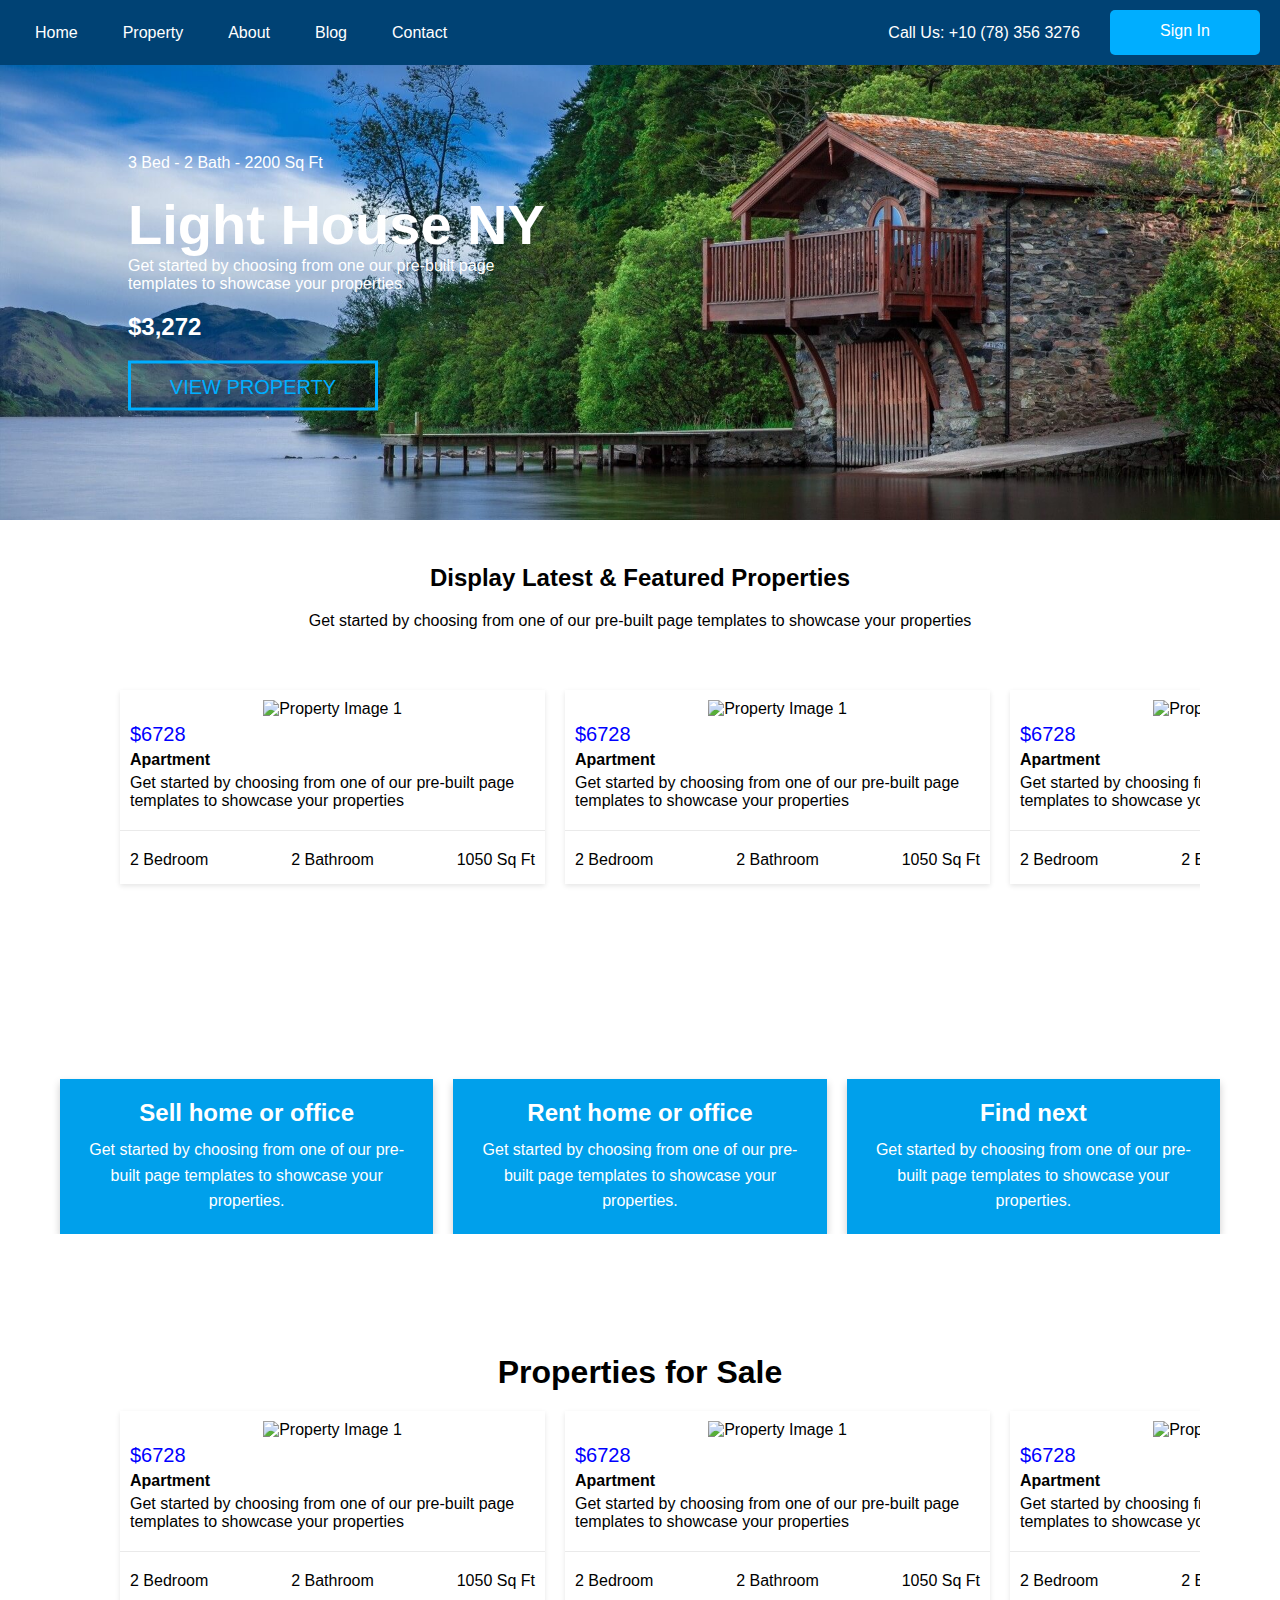
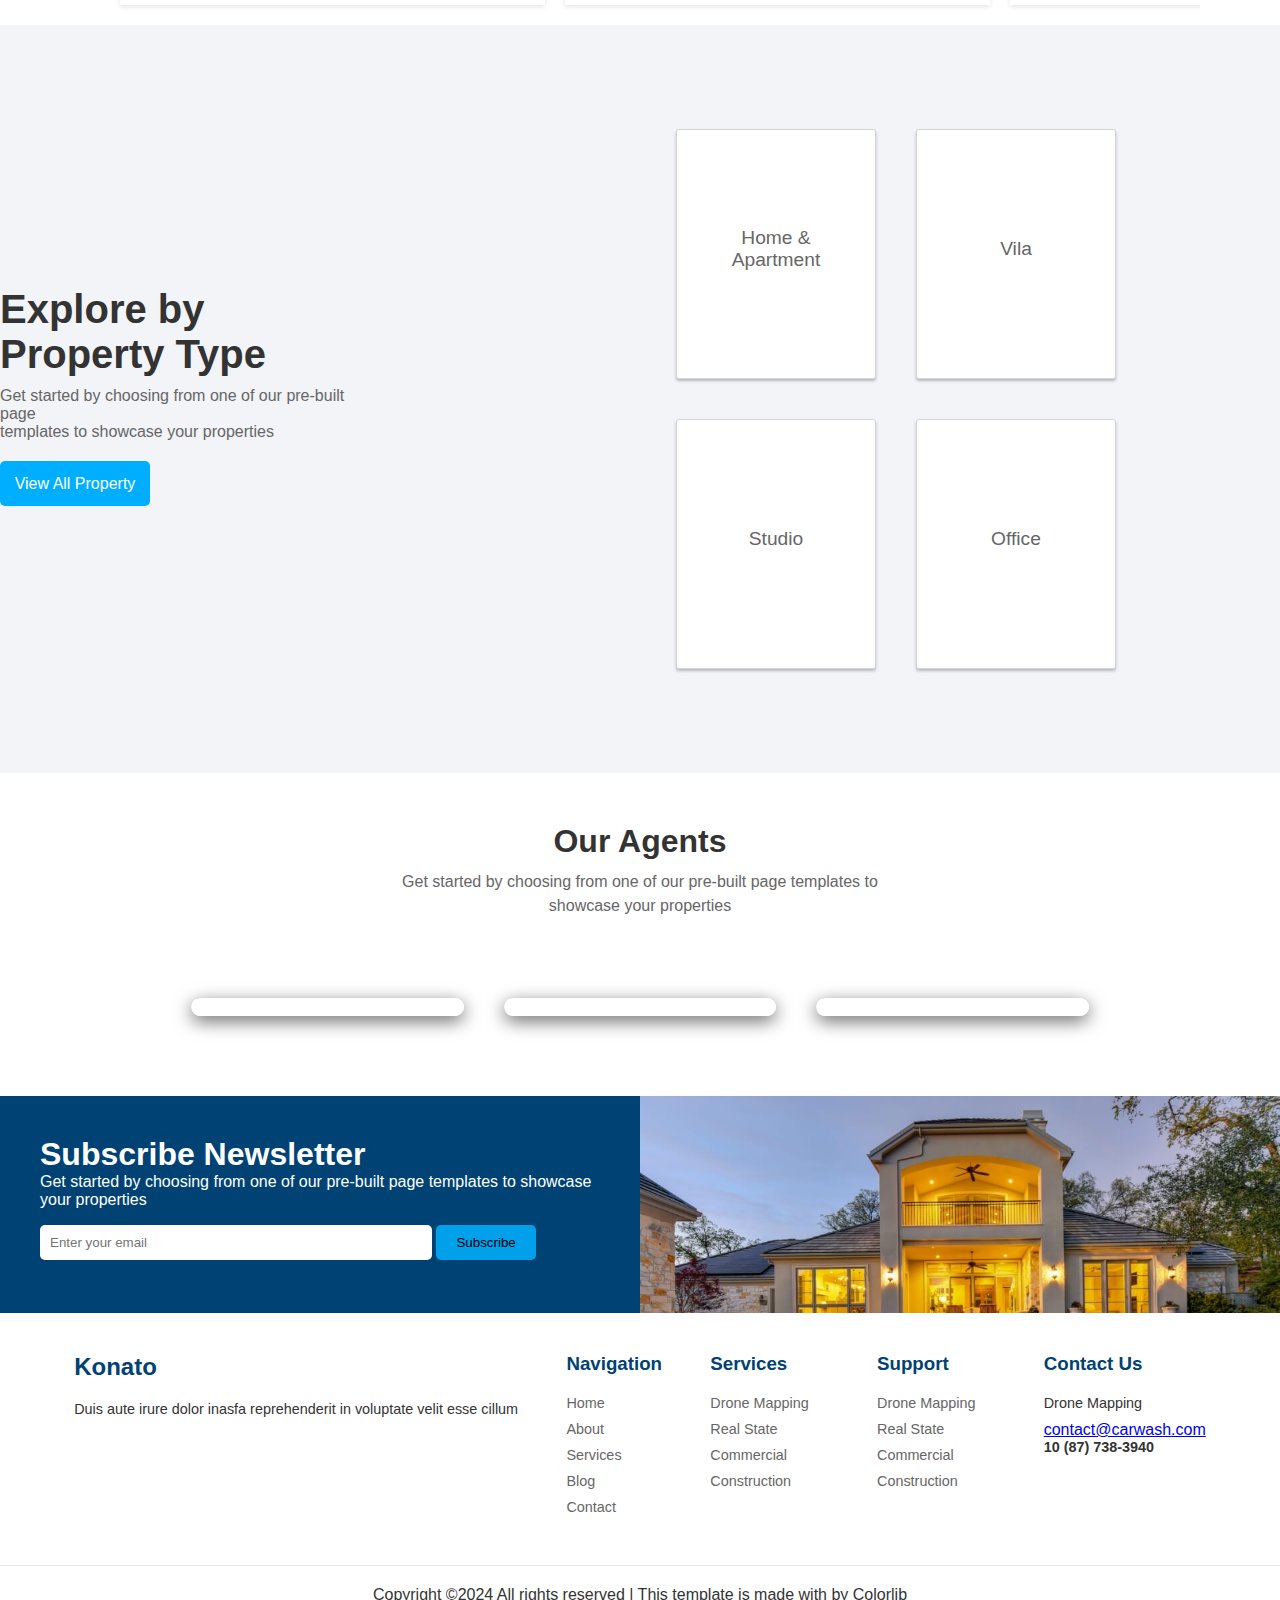
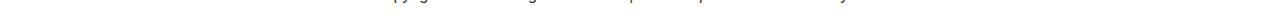
==== commit c2cace68: "finished project" ====
--- a/index.html
+++ b/index.html
@@ -463,6 +463,70 @@
   </div>
 </div>
 
+<section class="newsletter-section">
+  <div class="newsletter-content">
+    <h2>Subscribe Newsletter</h2>
+    <p>Get started by choosing from one of our pre-built page templates to showcase your properties</p>
+    <input type="email" placeholder="Enter your email" name="email" id="newsletter-email">
+    <button type="submit" id="newsletter-subscribe">Subscribe</button>
+  </div>
+  <div class="newsletter-image">
+    
+  </div>
+</section>
+<footer class="footer">
+  <div class="footer-content">
+    <div class="footer-section brand">
+      <h2>Konato</h2>
+      <p>Duis aute irure dolor inasfa reprehenderit in voluptate velit esse cillum</p>
+      <div class="social-icons">
+        <a href="#"><i class="fab fa-instagram"></i></a>
+        <a href="#"><i class="fab fa-facebook-f"></i></a>
+        <a href="#"><i class="fab fa-linkedin-in"></i></a>
+        <a href="#"><i class="fab fa-youtube"></i></a>
+      </div>
+    </div>
+    <div class="footer-section">
+      <h3>Navigation</h3>
+      <ul>
+        <li><a href="#">Home</a></li>
+        <li><a href="#">About</a></li>
+        <li><a href="#">Services</a></li>
+        <li><a href="#">Blog</a></li>
+        <li><a href="#">Contact</a></li>
+      </ul>
+    </div>
+    <div class="footer-section">
+      <h3>Services</h3>
+      <ul>
+        <li><a href="#">Drone Mapping</a></li>
+        <li><a href="#">Real State</a></li>
+        <li><a href="#">Commercial</a></li>
+        <li><a href="#">Construction</a></li>
+      </ul>
+    </div>
+    <div class="footer-section">
+      <h3>Support</h3>
+      <ul>
+        <li><a href="#">Drone Mapping</a></li>
+        <li><a href="#">Real State</a></li>
+        <li><a href="#">Commercial</a></li>
+        <li><a href="#">Construction</a></li>
+      </ul>
+    </div>
+    <div class="footer-section contact-info">
+      <h3>Contact Us</h3>
+      <p>Drone Mapping</p>
+      <a href="mailto:contact@carwash.com">contact@carwash.com</a>
+      <p class="phone-number">10 (87) 738-3940</p>
+    </div>
+  </div>
+  <div class="footer-bottom">
+    <p>Copyright &copy;2024 All rights reserved | This template is made with <i class="fas fa-heart"></i> by Colorlib</p>
+    <a href="#" class="scroll-top"><i class="fas fa-chevron-up"></i></a>
+  </div>
+</footer>
+
     <script src="./assets/script.js"></script>
   </body>
 </html>
--- a/assets/style/style.css
+++ b/assets/style/style.css
@@ -687,3 +687,180 @@
     flex-basis: 100%;
   }
 }
+.newsletter-section {
+  display: flex;
+  justify-content: space-between;
+  align-items: stretch; 
+  background-color: #004274;
+  color: white;
+}
+
+.newsletter-content {
+  flex-basis: 50%; 
+  padding: 40px; 
+}
+
+.newsletter-content h2 {
+  font-size: 2em; 
+}
+
+.newsletter-content p {
+  margin-bottom: 1em;
+}
+
+#newsletter-email {
+  width: 70%; 
+  padding: 10px;
+  margin-bottom: 1em;
+  border: none;
+  border-radius: 5px;
+}
+
+#newsletter-subscribe {
+  background-color: #00A0EB;
+  border: none;
+  padding: 10px 20px;
+  border-radius: 5px;
+  cursor: pointer;
+  border: none;
+}
+
+.newsletter-image {
+  flex-basis: 50%; 
+  background: url('./subscribe-img.jpg') no-repeat center center;
+  background-size: cover; 
+}
+
+@media (max-width: 768px) {
+  .newsletter-section {
+    flex-direction: column;
+  }
+
+  .newsletter-content,
+  .newsletter-image {
+    flex-basis: 100%;
+    width: 100%;
+  }
+
+  #newsletter-email {
+    width: 100%;
+  }
+}
+.footer {
+  background-color: #ffffff;
+  color: #333333;
+  padding-top: 40px;
+  padding-bottom: 20px;
+}
+
+.footer-content {
+  display: flex;
+  justify-content: space-around;
+  flex-wrap: wrap;
+  align-items: flex-start;
+  padding: 0 50px;
+}
+
+.footer-section {
+  margin: 0 20px;
+}
+
+.footer-section h2,
+.footer-section h3 {
+  color: #004274;
+  margin-bottom: 20px;
+}
+
+.footer-section p,
+.footer-section ul {
+  font-size: 0.9em;
+  margin-bottom: 10px;
+}
+
+.footer-section ul {
+  list-style: none;
+  padding: 0;
+}
+
+.footer-section ul li a {
+  color: #666666;
+  text-decoration: none;
+  display: block;
+  margin-bottom: 10px;
+  margin-right: 20px;
+}
+
+.footer-section ul li a:hover {
+  color: #00A0EB;
+}
+
+.social-icons {
+  margin-top: 20px;
+}
+
+.social-icons a {
+  color: #333333;
+  margin-right: 15px;
+}
+
+.social-icons a:hover {
+  color: #00A0EB;
+}
+
+.contact-info .phone-number {
+  font-weight: bold;
+}
+
+.footer-bottom {
+  text-align: center;
+  padding-top: 20px;
+  border-top: 1px solid #eaeaea;
+  margin-top: 40px;
+}
+
+.scroll-top {
+  position: absolute;
+  right: 50px;
+  bottom: 40px;
+  color: #00A0EB;
+  cursor: pointer;
+}
+
+@media (max-width: 768px) {
+  .footer-content {
+    padding: 0 20px;
+  }
+
+  .footer-section {
+    margin: 0 10px;
+    margin-bottom: 20px;
+  }
+
+  .footer-section:last-child {
+    margin-bottom: 0;
+  }
+
+  .scroll-top {
+    right: 20px;
+  }
+}
+
+@media (max-width: 480px) {
+  .footer-content {
+    padding: 0 10px;
+  }
+
+  .footer-section {
+    margin: 0;
+    width: 100%;
+    margin-bottom: 20px;
+  }
+
+  .social-icons {
+    justify-content: center;
+  }
+
+  .footer-bottom {
+    padding: 20px 10px;
+  }
+}
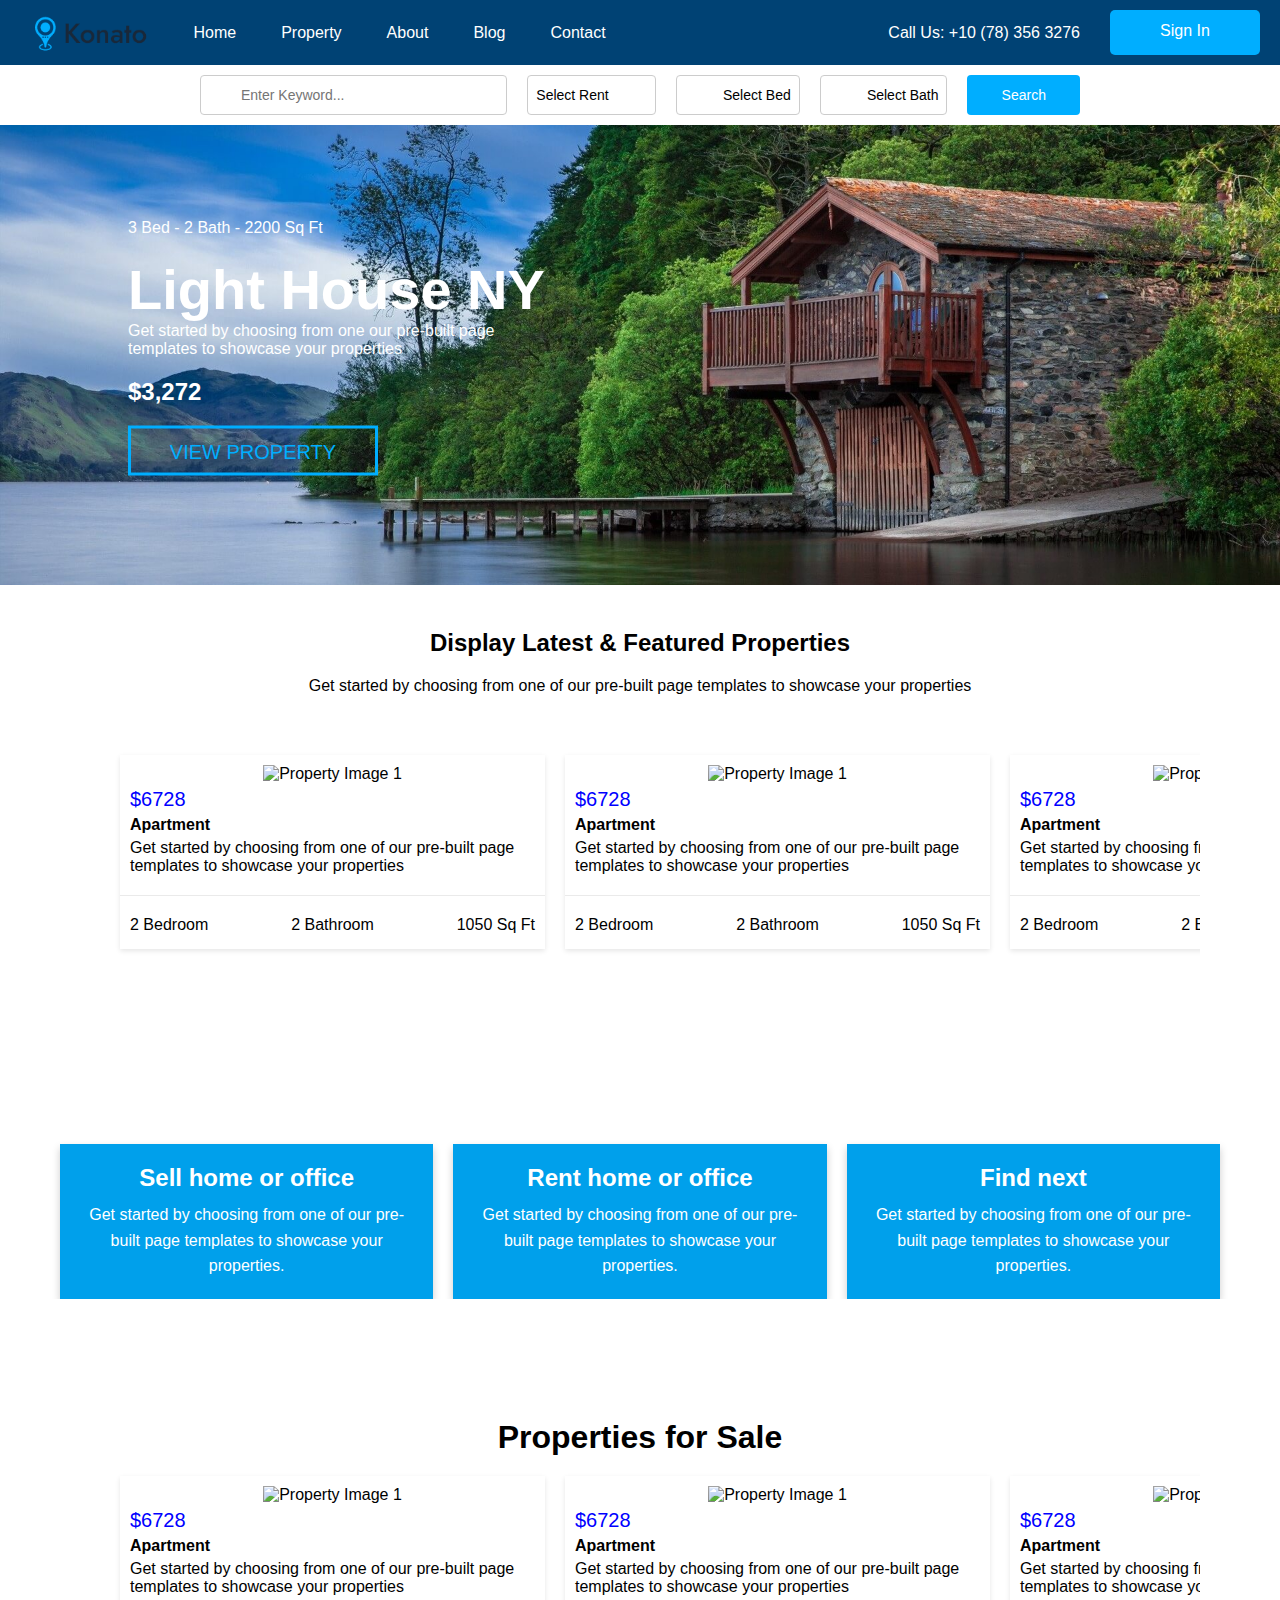
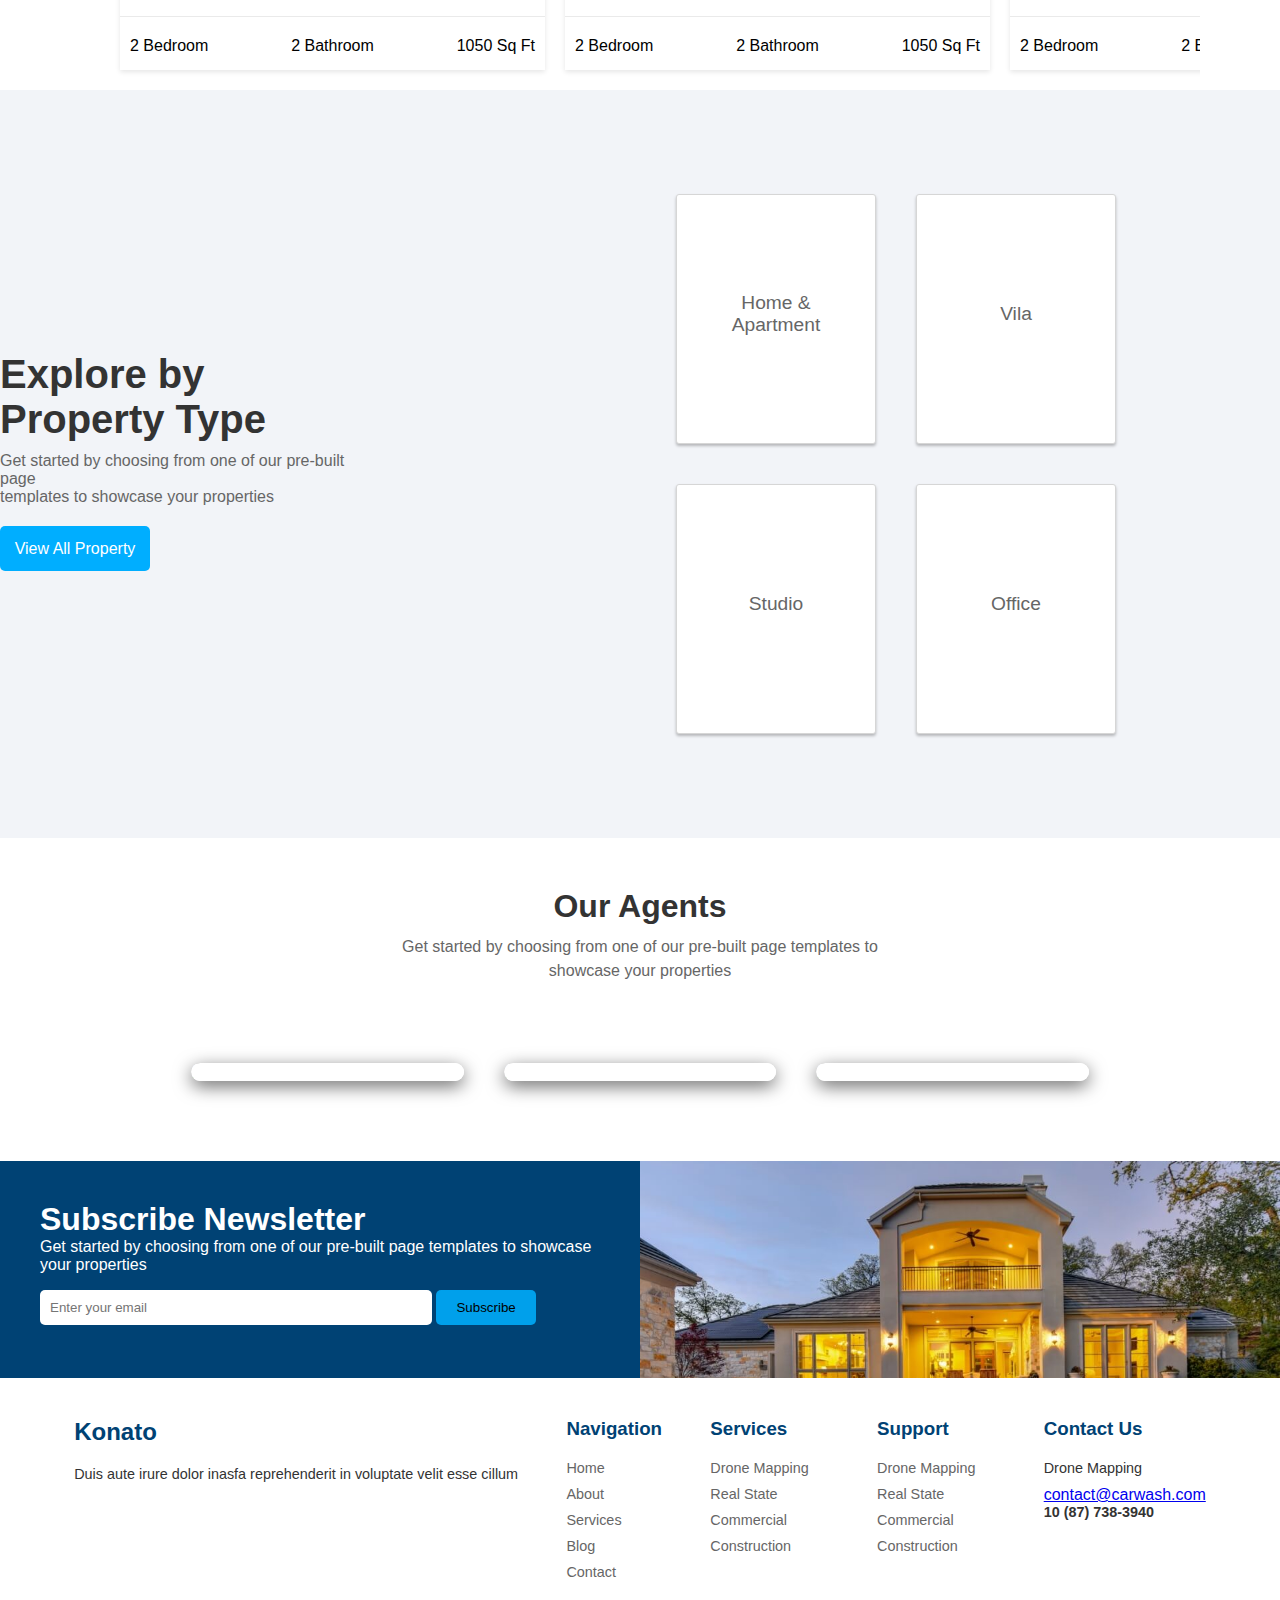
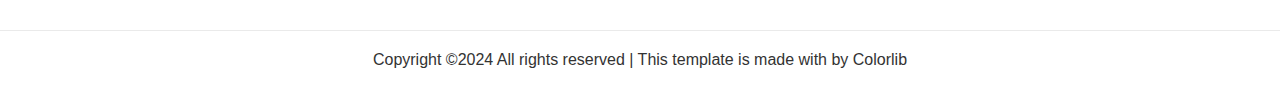
==== commit c532b8d1: "finished website a little errors remained" ====
--- a/index.html
+++ b/index.html
@@ -19,6 +19,7 @@
     <header class="header">
       <nav class="main-menu">
         <ul id="navigation">
+          <li class="logo"><a href="index.html"><img src="./assets/images/logo2_footer.png" alt="Konato Logo"></a></li>
           <li><a href="index.html">Home</a></li>
           <li><a href="property.html">Property</a></li>
           <li><a href="about.html">About</a></li>
--- a/assets/style/style.css
+++ b/assets/style/style.css
@@ -4,8 +4,8 @@
   box-sizing: border-box;
   font-family: Arial, Helvetica, sans-serif;
 }
-.body{
-  padding-top: 60px;
+body{
+  padding-top: 65px;
 }
 .header {
   background-color: #004274;
@@ -16,7 +16,14 @@
   left: 0;
   z-index: 1000;
 }
-
+.header .logo {
+  margin-right: 20px; 
+}
+
+.header .logo img {
+  height: 40px; 
+  vertical-align: middle;
+}
 .main-menu {
   display: flex;
   justify-content: space-between;
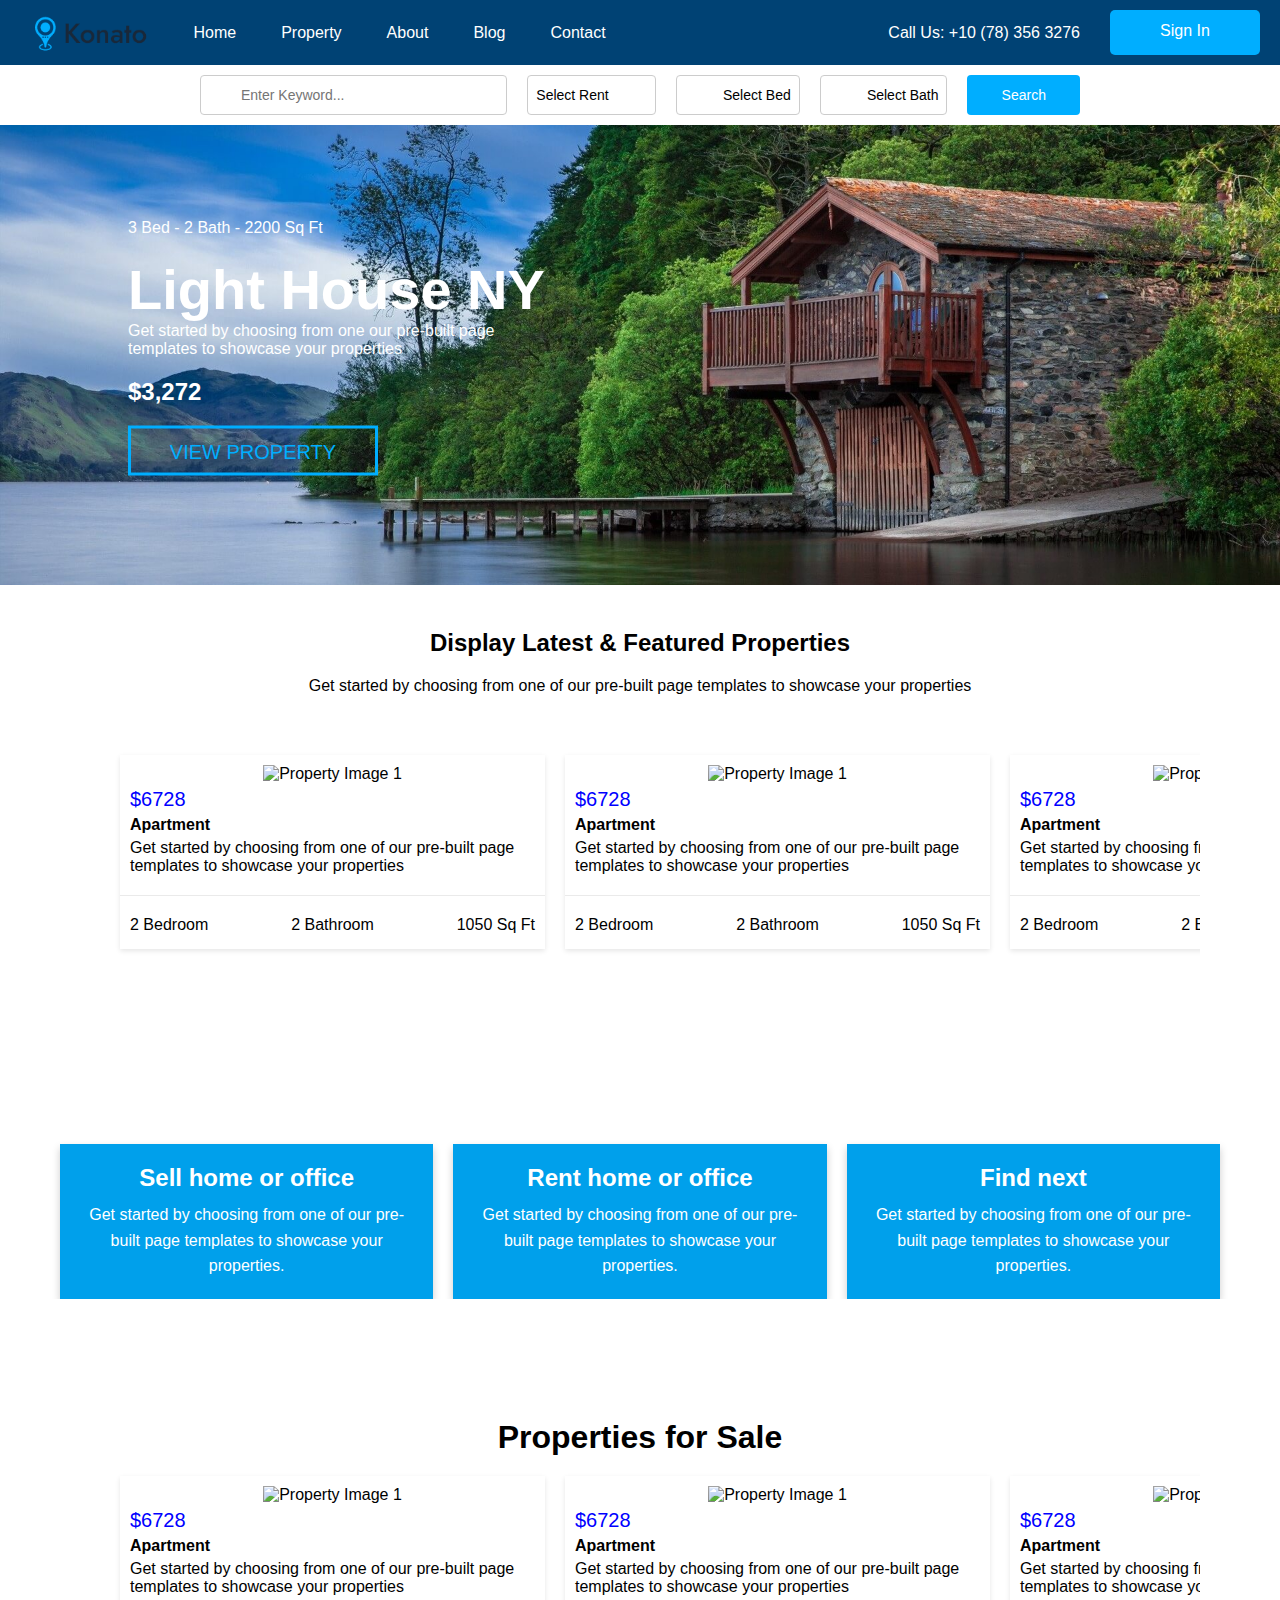
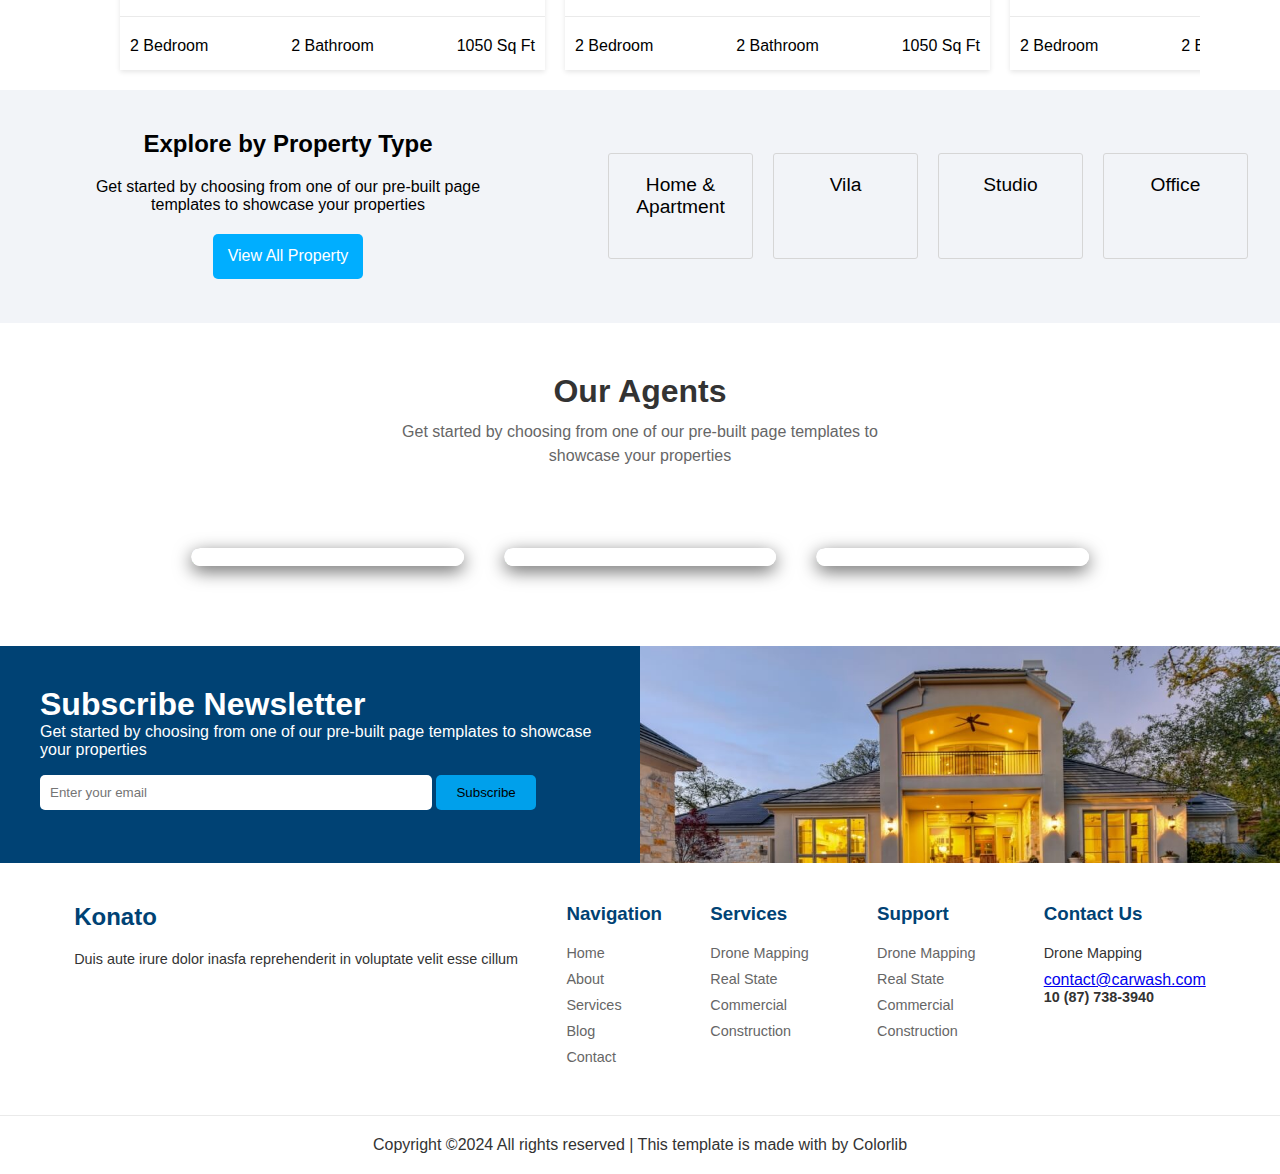
==== commit 567e78bf: "fixed display issue with explore-section" ====
--- a/index.html
+++ b/index.html
@@ -16,8 +16,7 @@
     <link rel="stylesheet" href="./assets/style/style.css" />
   </head>
   <body>
-    <header class="header">
-      <nav class="main-menu">
+    <header class="header">      <nav class="main-menu">
         <ul id="navigation">
           <li class="logo"><a href="index.html"><img src="./assets/images/logo2_footer.png" alt="Konato Logo"></a></li>
           <li><a href="index.html">Home</a></li>
--- a/assets/style/style.css
+++ b/assets/style/style.css
@@ -447,26 +447,23 @@
   background-color: #F2F4F8;
   padding: 40px 0;
   display: flex;
-  gap: 150px;
-  align-items: center;
-  justify-content: center;
+  justify-content: space-around; /* Space out the main title and the property types */
+  align-items: center; /* Center align the items vertically */
+  flex-wrap: wrap; /* Allow items to wrap on smaller screens */
 }
 
 .explore-section .content {
-  text-align: left;
-  max-width: 50%;
-}
-
-.explore-section h2 {
-  color: #333;
-  font-size: 2.5rem;
-  margin-bottom: 10px;
-}
-
+  flex-basis: 40%; /* Allocate width to the content */
+  max-width: 40%; /* Prevent the content from exceeding its allocated width */
+  text-align: center; /* Center text for the title and description */
+}
+
+
+.explore-section h2,
 .explore-section p {
-  color: #666;
   margin-bottom: 20px;
 }
+
 
 .btn {
   display: inline-block;
@@ -518,28 +515,21 @@
 
 
 
-.property-types {
-  display: flex;
-  flex-wrap: wrap;
-  gap: 40px;
-  max-width: 50%;
-  justify-content: center;
-  margin: 5%;
-}
+.explore-section .property-types {
+  flex-basis: 50%; /* Allocate width to the property types */
+  max-width: 50%; /* Prevent the property types from exceeding their allocated width */
+  display: grid; /* Use grid for internal items */
+  grid-template-columns: repeat(4, 1fr); /* Create four columns for items */
+  gap: 20px; /* Space between grid items */
+  justify-content: center; /* Center grid items */
+}
+
 
 .property-item {
-  background: white;
-  padding: 20px;
-  width: 200px; 
-  height: 250px; 
-  display: flex;
-  flex-direction: column;
-  align-items: center;
-  justify-content: center;
-  border: 1px solid #d6d6d6;
-  border-radius: 3px;
-  transition: background-color 0.3s ease, transform 0.2s ease, box-shadow 0.2s ease;
-  box-shadow: 0 2px 3px rgba(0, 0, 0, 0.25);
+  text-align: center; /* Center text and icons within each property item */
+  padding: 20px; /* Add padding for spacing */
+  border: 1px solid #d6d6d6; /* Border for definition */
+  border-radius: 3px; /* Rounded corners */
 }
 
 .property-item i {
@@ -558,24 +548,25 @@
   box-shadow: 0 8px 20px rgba(0, 0, 0, 0.15); 
 }
 
+@media (max-width: 1024px) {
+  .explore-section {
+    justify-content: center;
+  }
+
+  .explore-section .content,
+  .explore-section .property-types {
+    flex-basis: 100%;
+    max-width: 100%;
+  }
+
+  .explore-section .property-types {
+    grid-template-columns: repeat(auto-fit, minmax(100px, 1fr)); /* Auto-fit grid items on smaller screens */
+  }
+}
+
 @media (max-width: 768px) {
-  .explore-section {
-    flex-direction: column;
-  }
-
-  .explore-section .content,
-  .property-types {
-    max-width: 100%;
-    text-align: center;
-  }
-
-  .property-types {
-    justify-content: center;
-  }
-
   .property-item {
-    width: 100%; 
-    height: auto; 
+    padding: 10px; /* Reduce padding on smaller screens */
   }
 }
 .context-agent {
